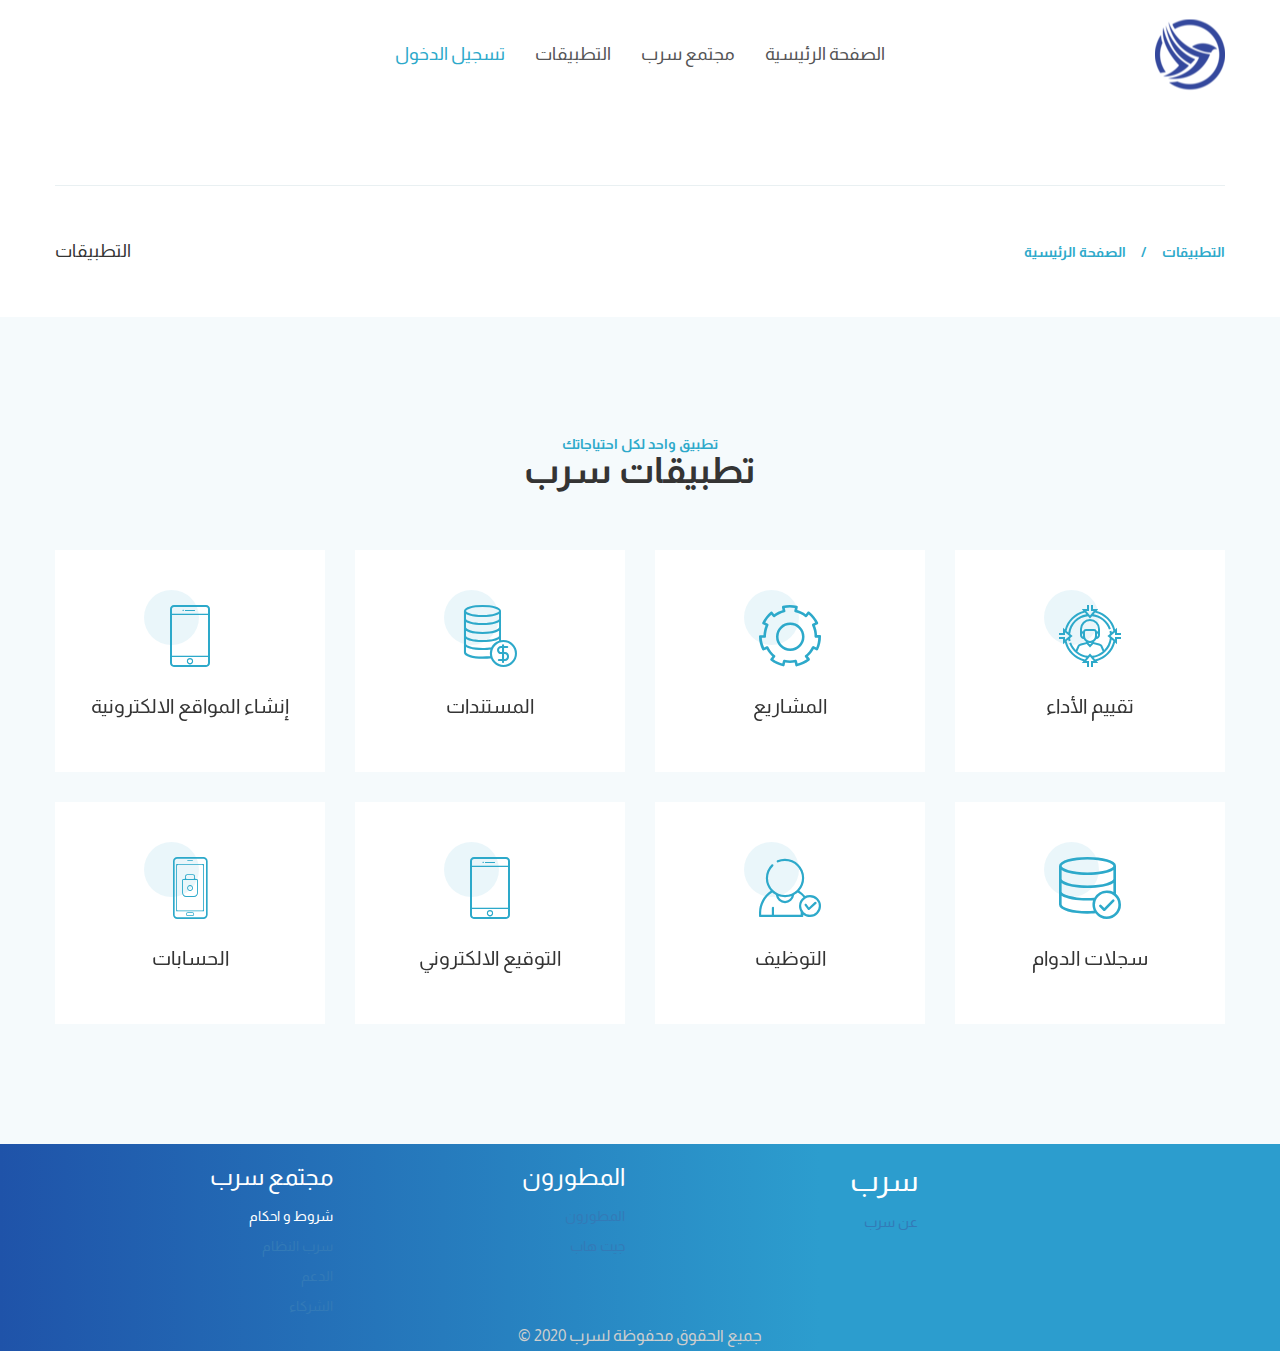
==== serp/apps.html @ 8ef53e1c "add new feature to serperp website" ====
<!DOCTYPE html>
<html lang="en">
<head>
    <meta charset="UTF-8" />
    <title>SERP</title>


    <meta name="msapplication-TileColor" content="#ffffff">
    <meta name="msapplication-TileImage" content="/ms-icon-144x144.png">
    <meta name="theme-color" content="#ffffff">
    <link rel="stylesheet" href="css/style.css">
    <link rel="stylesheet" href="css/responsive.css">
</head>
<body class="active-preloader-ovh">

<div class="preloader"><div class="spinner"></div></div> <!-- /.preloader -->



<header class="header header-home-inner">
    <nav class="navbar navbar-default header-navigation stricky">
        <div class="thm-container clearfix">
            <!-- Brand and toggle get grouped for better mobile display -->
            <div class="navbar-header">
                <button type="button" class="navbar-toggle collapsed mixup-icon-menu" data-toggle="collapse" data-target=".main-navigation" aria-expanded="false"> </button>
                <a class="navbar-brand" href="index.html">

                </a>
            </div>

            <!-- Collect the nav links, forms, and other content for toggling -->
            <div class="collapse navbar-collapse main-navigation mainmenu " id="main-nav-bar">

                <ul class="nav navbar-nav navigation-box">
                    <li class="current">
                        <a href="">تسجيل الدخول</a>

                    </li>
                    <li> <a href="apps.html">التطبيقات</a> </li>

                    <li>
                        <a href="community.html">مجتمع سرب</a>

                    </li>
                    <li> <a href="index.html">الصفحة الرئيسية</a> </li>
                </ul>
            </div><!-- /.navbar-collapse -->
            <div class="right-side-box">
                <div class="social">
                    <button type="button" class="navbar-toggle collapsed mixup-icon-menu" data-toggle="collapse" data-target=".main-navigation" aria-expanded="false"> </button>
                    <a class="navbar-brand" href="index.html">
                        <img src="img1/sl3.2.png" alt="Awesome Image"/>
                    </a>
                </div><!-- /.social serp logo-->
        </div><!-- /.container -->
        </div>
    </nav>

</header><!-- /.header -->


<div class="inner-banner">
    <div class="thm-container clearfix">
        <div class="title pull-left">
            <h3>التطبيقات</h3>
        </div><!-- /.title pull-left -->
        <div class="bradcumb pull-right">
            <a href="index.html">الصفحة الرئيسية</a><!--
            --><span class="sep">/</span><!--
            --><span class="page-name">التطبيقات</span>
        </div><!-- /.bradcumb -->
    </div><!-- /.thm-container clearfix -->
</div><!-- /.inner-banner -->


<section class="features-style-one gray-bg sec-pad">
    <div class="thm-container">
        <div class="sec-title text-center">
            <span>تطبيق واحد لكل احتياجاتك</span>
            <h3>تطبيقات سرب</h3>
        </div><!-- /.sec-title text-center -->
        <div class="row">
            <div class="col-md-3 col-sm-6 col-xs-12">
                <div class="single-features-style-one hvr-bounce-to-bottom text-center">
                    <div class="icon-box">
                        <i class="mixup-icon-smartphone"></i>
                    </div><!-- /.icon-box -->
                    <h3>إنشاء المواقع الالكترونية</h3>
                </div><!-- /.single-features-style-one hvr-bounce-to-bottom -->
            </div><!-- /.col-md-3 -->
            <div class="col-md-3 col-sm-6 col-xs-12">
                <div class="single-features-style-one hvr-bounce-to-bottom text-center">
                    <div class="icon-box">
                        <i class="mixup-icon-data"></i>
                    </div><!-- /.icon-box -->
                    <h3>المستندات</h3>
                </div><!-- /.single-features-style-one hvr-bounce-to-bottom -->
            </div><!-- /.col-md-3 -->
            <div class="col-md-3 col-sm-6 col-xs-12">
                <div class="single-features-style-one hvr-bounce-to-bottom text-center">
                    <div class="icon-box">
                        <i class="mixup-icon-wheel-outline"></i>
                    </div><!-- /.icon-box -->
                    <h3>المشاريع</h3>
                </div><!-- /.single-features-style-one hvr-bounce-to-bottom -->
            </div><!-- /.col-md-3 -->
            <div class="col-md-3 col-sm-6 col-xs-12">
                <div class="single-features-style-one hvr-bounce-to-bottom text-center">
                    <div class="icon-box">
                        <i class="mixup-icon-business"></i>
                    </div><!-- /.icon-box -->
                    <h3>تقييم الأداء</h3>
                </div><!-- /.single-features-style-one hvr-bounce-to-bottom -->
            </div><!-- /.col-md-3 -->
            <div class="col-md-3 col-sm-6 col-xs-12">
                <div class="single-features-style-one hvr-bounce-to-bottom text-center">
                    <div class="icon-box">
                        <i class="mixup-icon-locked-mobile-phone"></i>
                    </div><!-- /.icon-box -->
                    <h3>الحسابات</h3>
                </div><!-- /.single-features-style-one hvr-bounce-to-bottom -->
            </div><!-- /.col-md-3 -->
            <div class="col-md-3 col-sm-6 col-xs-12">
                <div class="single-features-style-one hvr-bounce-to-bottom text-center">
                    <div class="icon-box">
                        <i class="mixup-icon-smartphone"></i>
                    </div><!-- /.icon-box -->
                    <h3>التوقيع الالكتروني</h3>
                </div><!-- /.single-features-style-one hvr-bounce-to-bottom -->
            </div><!-- /.col-md-3 -->
            <div class="col-md-3 col-sm-6 col-xs-12">
                <div class="single-features-style-one hvr-bounce-to-bottom text-center">
                    <div class="icon-box">
                        <i class="mixup-icon-user-checked"></i>
                    </div><!-- /.icon-box -->
                    <h3>التوظيف</h3>
                </div><!-- /.single-features-style-one hvr-bounce-to-bottom -->
            </div><!-- /.col-md-3 -->
            <div class="col-md-3 col-sm-6 col-xs-12">
                <div class="single-features-style-one hvr-bounce-to-bottom text-center">
                    <div class="icon-box">
                        <i class="mixup-icon-check"></i>
                    </div><!-- /.icon-box -->
                    <h3>سجلات الدوام</h3>
                </div><!-- /.single-features-style-one -->
            </div><!-- /.col-md-3 -->
        </div><!-- /.row -->
    </div><!-- /.thm-container -->
</section><!-- /.features-style-one -->



<footer class="footer-top">
    <div class="container">
        <div class="row">
          <div class="col-md-3 col-sm-6 col-xs-12 segment-one">
             <h3>مجتمع سرب</h3>
             <ul>
               <li><a herf="#"></a>
شروط و احكام
			   
			   </li>
			   <li><a herf="#">سرب النظام</a></li>
             <li><a href="support.html">
			 الدعم
			 </a></li>
             <!-- <li><a herf="#">كن شريك </a></li>1 -->
			<li> <a href="community.html">
			 الشركاء 
			 </a> </li>
			   <!--<li><a herf="#"></a>توثيق المستخدم</li>-->
               <!--<li><a herf="#"></a>منصة تعليم إلكتروني</li>-->
            <!--   <li><a herf="#"></a>المنتدى</li> -->
             </ul>
          </div>
<!--
        <div class="col-md-3 col-sm-6 col-xs-12 segment-tow">
           <h3>خدماتنا</h3>
           <ul>
             <li><a herf="#">سرب النظام</a></li>
             <li><a href="support.html">
			 الدعم
			 </a></li>
             <!-- <li><a herf="#">كن شريك </a></li>1 -->
<!--			<li> <a href="community.html">
			 الشركاء 
			 </a> </li>
			

           </ul>
        </div>
		-->

        <div class="col-md-3 col-sm-6 col-xs-12 segment-three">
           <h3>المطورون</h3>
           <ul>
             <li><a href="developer.html">المطورون
			 </a>
			 </li>
             <li><a href="https://github.com/SerpERP/">جيت هاب </a> </li>
           <!--  <li><a href="https://github.com/SerpERP/SERP-Public">
			 تحميل النظام الخاص بالقطاع العام
			 </a>  </li> -->
			<!-- <li><a href="https://github.com/SerpERP/SERP-Private">
			 تحميل النظام الخاص بالقطاع الخاص
			 </a></li>-->
           </ul>
        </div>

        <div class="col-md-3 col-sm-6 col-xs-12 segment-four">
         <h2>سرب</h2>
          <p>
		  <a href="#">عن سرب
		  </a>
		  </p>
  
		    
        </div>


        </div><!-- /.thm-container -->
    </div><!-- /.footer-top -->
	
	
    <div class="footer-bottom text-center">
        <div class="thm-container">
          <div class="copy">
            <p>&copy; 2020 جميع الحقوق محفوظة لسرب <a href="#"></a></p>
          </div>
        </div><!-- /.thm-container -->
    </div><!-- /.footer-bottom text-center -->
</footer><!-- /.footer-style-one -->


<div class="scroll-to-top scroll-to-target" data-target="html"><i class="fa fa-angle-up"></i></div>

<script src="js/jquery.js"></script>

<script src="js/bootstrap.min.js"></script>
<script src="js/bootstrap-select.min.js"></script>
<script src="js/jquery.validate.min.js"></script>
<script src="js/owl.carousel.min.js"></script>
<script src="js/isotope.js"></script>
<script src="js/jquery.magnific-popup.min.js"></script>
<script src="js/waypoints.min.js"></script>
<script src="js/jquery.counterup.min.js"></script>
<script src="js/wow.min.js"></script>
<script src="js/jquery.easing.min.js"></script>
<script src="js/custom.js"></script>

</body>
</html>
---- serp/css/style.css ----
/***************************************************************************************************************
|||||||||||||||||||||||||||||||       MASTER STYLESHEET FOR mixup             ||||||||||||||||||||||||||||||||||
****************************************************************************************************************
||||||||||||||||||||||||||||              TABLE OF CONTENT                  ||||||||||||||||||||||||||||||||||||
****************************************************************************************************************
****************************************************************************************************************
* 1. imported styles
* 2. miscelnious styles
* 3. header styles
* 4. banner styles
* 5. features styles
* 6. video box styles
* 7. grow styles
* 8. app screenshots styles
* 9. brand styles
* 10. testimonials styles
* 11. subscribe styles
* 12. cta styles
* 13. faq styles
* 14. footer styles
* 15. inner banner styles
* 16. blog styles
* 17. sidebar styles
* 18. contact styles
* 19. error 404 styles
* 20. pricing style
* 21. team style
* 22. home page five customize
* 23. home page six customize
* 24. home page three customize
* 25. home page four customize
****************************************************************************************************************
||||||||||||||||||||||||||||            End TABLE OF CONTENT                ||||||||||||||||||||||||||||||||||||
****************************************************************************************************************/
/**************************
* 1. imported styles

***************************/

@import url(https://fonts.googleapis.com/css?family=Almarai&display:200,300,400,500,600,700,800);
@import url(bootstrap.min.css);
@import url(bootstrap-select.min.css);
@import url(owl.carousel.css);
@import url(owl.theme.default.min.css);
@import url(nouislider.css);
@import url(nouislider.pips.css);
@import url(jquery.bootstrap-touchspin.css);
@import url(magnific-popup.css);
@import url(animate.min.css);
@import url(hover-min.css);
@import url(font-awesome.min.css);
@import url(jquery.bxslider.min.css);
@import url(../plugins/icofont/css/icofont.css);
@import url(../plugins/bands-icon/style.css);
@import url(../plugins/mixup-icon/style.css);
/**************************
* 2. miscelnious styles
***************************/
body {
  font-family:'Almarai';
  color: #717171;
  font-size: 16px;
  line-height: 30px;
}

a:hover,
a:visited,
a:focus,
a:active {
  text-decoration: none !important;
  outline: none !important;
}

.thm-container {
  width: 100%;
  max-width: 1200px;
  padding-left: 15px;
  padding-right: 15px;
  margin-left: auto;
  margin-right: auto;
  display: block;
}

.sec-pad {
  padding: 120px 0;
}

.p0 {
  padding: 0 !important;
}

.pt0 {
  padding-top: 0;
}

.pb0 {
  padding-bottom: 0 !important;
}

.mb0 {
  margin-bottom: 0 !important;
}

.gray-bg {
  background: #F5FAFC;
}

.dark-gray-bg {
  background: #E9F0F2;
}

.gray-bg-2 {
  background: #F8F5FA;
}

.dark-gray-bg-2 {
  background: #F2EEF5;
}

.gray-bg-3 {
  background: #FAF8F5;
}

.dark-gray-bg-3 {
  background: #F5F2EE;
}

.gray-bg-4 {
  background: #F9F7F5;
}

.dark-gray-bg-4 {
  background: #F1EEEA;
}

.dark-bg {
  background: #171717;
}

.light-dark-bg {
  background: #212121;
}

.blue-bg {
  background: #201940;
}

.dark-blue-bg {
  background: #1B1537;
}

.thm-btn {
  border: none;
  outline: none;
  display: inline-block;
  vertical-align: middle;
  text-align: center;
  -webkit-transition: all .4s ease;
  transition: all .4s ease;
}

.sec-title {
  margin-bottom: 60px;
}
.sec-title h3 {
  margin: 0;
}
.sec-title span {
  text-transform: uppercase;
  color: #2DA9CA;
  font-size: 14px;
  letter-spacing: .1em;
  font-weight: bold;
  display: block;
  line-height: 1em;
}
.sec-title h3 {
  font-size: 36px;
  color: #343434;
  font-weight: 600;
}

.scroll-to-top {
  position: fixed;
  bottom: 20px;
  right: 20px;
  z-index: 9999;
  width: 50px;
  height: 50px;
  text-align: center;
  color: #fff;
  font-size: 17px;
  line-height: 50px;
  border-radius: 50%;
  cursor: pointer;
  display: none;
  background: #1f53a9;
  background: -webkit-gradient(left top, right top, color-stop(0%, #1f53a9), color-stop(64%, #2c9dce), color-stop(100%, #2c9dce));
  background: -webkit-gradient(linear, left top, right top, from(#1f53a9), color-stop(64%, #2c9dce), to(#2c9dce));
  background: linear-gradient(to right, #1f53a9 0%, #2c9dce 64%, #2c9dce 100%);
  filter: progid:DXImageTransform.Microsoft.gradient( startColorstr='#1f53a9', endColorstr='#2c9dce', GradientType=1);
  -webkit-box-shadow: 0px 23px 42px rgba(0, 0, 0, 0.2);
  box-shadow: 0px 23px 42px rgba(0, 0, 0, 0.2);
  -webkit-transition: all .4s ease;
  transition: all .4s ease;
}
.scroll-to-top:hover {
  color: #343434;
}

/*
****
only add this classto body
if preloader is on
other wise REMOVE IT.
****
*/
body.active-preloader-ovh {
  overflow: hidden;
}

.preloader {
  background: #1f53a9;
  background: -webkit-gradient(left top, right top, color-stop(0%, #1f53a9), color-stop(64%, #2c9dce), color-stop(100%, #2c9dce));
  background: -webkit-gradient(linear, left top, right top, from(#1f53a9), color-stop(64%, #2c9dce), to(#2c9dce));
  background: linear-gradient(to right, #1f53a9 0%, #2c9dce 64%, #2c9dce 100%);
  filter: progid:DXImageTransform.Microsoft.gradient( startColorstr='#1f53a9', endColorstr='#2c9dce', GradientType=1);
  height: 100%;
  left: 0;
  position: fixed;
  top: 0;
  width: 100%;
  z-index: 9999999;
}


.preloader .spinner {
  width: 60px;
  height: 60px;
  position: absolute;
  top: 50%;
  left: 50%;
  margin-top: -30px;
  margin-left: -30px;
  background-color: #fff;
  border-radius: 100%;
  -webkit-animation: sk-scaleout 1.0s infinite ease-in-out;
  animation: sk-scaleout 1.0s infinite ease-in-out;
}
@-webkit-keyframes sk-scaleout {
  0% {
    -webkit-transform: scale(0);
  }
  100% {
    -webkit-transform: scale(1);
    opacity: 0;
  }
}
@keyframes sk-scaleout {
  0% {
    -webkit-transform: scale(0);
    transform: scale(0);
  }
  100% {
    -webkit-transform: scale(1);
    transform: scale(1);
    opacity: 0;
  }
}
/**************************
* 3. header styles
***************************/
.header-navigation {
  background-color: transparent;
  margin-bottom: 0;
  border: none;
  border-radius: 0;
  position: absolute;
  top: 20px;
  left: 0;
  width: 100%;
  z-index: 999;
}
.header-navigation .thm-container {
  position: relative;
}
.header-navigation .thm-container .navbar-header {
  position: absolute;
  top: 50%;
  left: 15px;
  -webkit-transform: translateY(-50%);
  transform: translateY(-50%);
}
.header-navigation .thm-container .navbar-brand {
  height: auto;
  padding: 0px 0;
}
.header-navigation .thm-container .navbar-brand .default-logo {
  display: inline-block;
}
.header-navigation .thm-container .navbar-brand .sticky-logo {
  display: none;
}
.header-navigation .thm-container .main-navigation {
  text-align: center;
  padding: 0;
}
.header-navigation .thm-container .right-side-box {
  position: absolute;
  top: 50%;
  right: 15px;
  -webkit-transform: translateY(-50%);
  transform: translateY(-50%);
}
.header-navigation .thm-container .right-side-box a {
  font-size: 16px;
  color: #FFFFFF;
  -webkit-transition: all .4s ease;
  transition: all .4s ease;
}
.header-navigation .thm-container .right-side-box a:hover {
  color: #343434;
}
.header-navigation .thm-container .right-side-box a + a {
  margin-left: 15px;
}
.header-navigation ul.navigation-box {
  float: none;
  display: inline-block;
  vertical-align: middle;
}
.header-navigation ul.navigation-box li a .sub-nav-toggler {
  display: none;
}
.header-navigation ul.navigation-box > li {
  position: relative;
  padding: 20px 0;
  display: inline-block;
}
.header-navigation ul.navigation-box > li:first-child:before {
  display: none;
}
.header-navigation ul.navigation-box > li + li {
  margin-left: 30px;
}
.header-navigation ul.navigation-box > li.active > a,
.header-navigation ul.navigation-box > li.current > a,
.header-navigation ul.navigation-box > li > a:active,
.header-navigation ul.navigation-box > li > a:focus,
.header-navigation ul.navigation-box > li:hover > a {
  color: #343434;
}
.header-navigation ul.navigation-box > li > a {
  padding: 0;
  color: #fff;
  font-size: 18px;
  -webkit-transition: all .4s ease;
  transition: all .4s ease;
  font-weight: 500;
  display: inline-block;
}
.header-navigation ul.navigation-box > li > ul.sub-menu {
  position: absolute;
  top: 100%;
  left: 0;
  z-index: 100000;
  float: left;
  min-width: 270px;
  padding: 0px 0px;
  text-align: left;
  list-style: none;
  background-color: #fff;
  background-clip: padding-box;
  opacity: 0;
  visibility: hidden;
  -webkit-transition: opacity .4s ease, visibility .4s ease;
  transition: opacity .4s ease, visibility .4s ease;
  -webkit-box-shadow: 0px 5px 10px rgba(0, 0, 0, 0.2);
  box-shadow: 0px 5px 10px rgba(0, 0, 0, 0.2);
}
.header-navigation ul.navigation-box > li > ul.sub-menu.right-align {
  left: auto;
  right: 0;
}
.header-navigation ul.navigation-box > li:hover > ul.sub-menu {
  opacity: 1;
  visibility: visible;
}
.header-navigation ul.navigation-box > li > ul.sub-menu > li {
  display: block;
  position: relative;
}
.header-navigation ul.navigation-box > li > ul.sub-menu > li > a {
  font-size: 16px;
  color: #717171;
  font-weight: 500;
  padding: 11.5px 0;
  display: block;
  line-height: 26px;
  padding-left: 40px;
  white-space: nowrap;
  -webkit-transition: all .4s ease;
  transition: all .4s ease;
}
.header-navigation ul.navigation-box > li > .sub-menu li:hover > a {
  color: #2DA9CA;
  position: relative;
}
.header-navigation ul.navigation-box > li > .sub-menu > li > ul.sub-menu {
  position: absolute;
  top: 0%;
  left: 100%;
  z-index: 100000;
  float: left;
  min-width: 270px;
  padding: 0px 0px;
  text-align: left;
  list-style: none;
  background-color: #fff;
  background-clip: padding-box;
  opacity: 0;
  visibility: hidden;
  -webkit-transition: opacity .4s ease, visibility .4s ease;
  transition: opacity .4s ease, visibility .4s ease;
  -webkit-box-shadow: 0px 5px 10px rgba(0, 0, 0, 0.2);
  box-shadow: 0px 5px 10px rgba(0, 0, 0, 0.2);
}
.header-navigation ul.navigation-box > li > .sub-menu > li:hover > ul.sub-menu {
  opacity: 1;
  visibility: visible;
}
.header-navigation ul.navigation-box > li > .sub-menu > li > ul.sub-menu > li {
  display: block;
  position: relative;
}
.header-navigation ul.navigation-box > li > .sub-menu > li > ul.sub-menu > li > a {
  font-size: 16px;
  color: #717171;
  font-weight: 500;
  padding: 11.5px 0;
  display: block;
  line-height: 26px;
  padding-left: 40px;
  white-space: nowrap;
  -webkit-transition: all .4s ease;
  transition: all .4s ease;
}
.header-navigation ul.navigation-box > li > .sub-menu > li > .sub-menu li:hover > a {
  background: #F1F1F1;
  color: #181818;
  position: relative;
}
.header-navigation.stricky-fixed {
  position: fixed;
  top: 0;
  left: 0;
  width: 100%;
  z-index: 999;
  background: #1f53a9;
  background: -webkit-gradient(left top, right top, color-stop(0%, #1f53a9), color-stop(64%, #2c9dce), color-stop(100%, #2c9dce));
  background: -webkit-gradient(linear, left top, right top, from(#1f53a9), color-stop(64%, #2c9dce), to(#2c9dce));
  background: linear-gradient(to right, #1f53a9 0%, #2c9dce 64%, #2c9dce 100%);
  filter: progid:DXImageTransform.Microsoft.gradient( startColorstr='#1f53a9', endColorstr='#2c9dce', GradientType=1);
  -webkit-box-shadow: 0px 0px 16px rgba(0, 0, 0, 0.32);
  box-shadow: 0px 0px 16px rgba(0, 0, 0, 0.32);
}
.header-navigation.stricky-fixed .thm-container {
  -webkit-box-shadow: none;
  box-shadow: none;
}
.header-navigation.stricky-fixed .navbar-brand .default-logo {
  display: none;
}
.header-navigation.stricky-fixed .navbar-brand .sticky-logo {
  display: inline-block;
}
.header-navigation.stricky-fixed ul.navigation-box > li {
  padding-top: 30px;
  padding-bottom: 30px;
}

.header-home-inner .header-navigation {
  background: #fff;
  position: relative;
  top: 0;
  padding-top: 20px;
}
.header-home-inner .header-navigation ul.navigation-box > li > a {
  color: #555556;
}
.header-home-inner .header-navigation ul.navigation-box > li > a:hover {
  color: #2DA9CA;
}
.header-home-inner .header-navigation ul.navigation-box > li.active > a,
.header-home-inner .header-navigation ul.navigation-box > li.current > a,
.header-home-inner .header-navigation ul.navigation-box > li > a:active,
.header-home-inner .header-navigation ul.navigation-box > li > a:focus,
.header-home-inner .header-navigation ul.navigation-box > li:hover > a {
  color: #2DA9CA;
}
.header-home-inner .header-navigation .thm-container .right-side-box a {
  color: #2DA9CA;
}
.header-home-inner .header-navigation .thm-container .right-side-box a:hover {
  color: #343434;
}
.header-home-inner .header-navigation.stricky-fixed {
  position: fixed;
  top: 0;
  left: 0;
  width: 100%;
  z-index: 999;
  padding-top: 0;
  background: #1f53a9;
  background: -webkit-gradient(left top, right top, color-stop(0%, #1f53a9), color-stop(64%, #2c9dce), color-stop(100%, #2c9dce));
  background: -webkit-gradient(linear, left top, right top, from(#1f53a9), color-stop(64%, #2c9dce), to(#2c9dce));
  background: linear-gradient(to right, #1f53a9 0%, #2c9dce 64%, #2c9dce 100%);
  filter: progid:DXImageTransform.Microsoft.gradient( startColorstr='#1f53a9', endColorstr='#2c9dce', GradientType=1);
  -webkit-box-shadow: 0px 0px 16px rgba(0, 0, 0, 0.32);
  box-shadow: 0px 0px 16px rgba(0, 0, 0, 0.32);
}
.header-home-inner .header-navigation.stricky-fixed .thm-container {
  -webkit-box-shadow: none;
  box-shadow: none;
}
.header-home-inner .header-navigation.stricky-fixed .navbar-brand .default-logo {
  display: none;
}
.header-home-inner .header-navigation.stricky-fixed .navbar-brand .sticky-logo {
  display: inline-block;
}
.header-home-inner .header-navigation.stricky-fixed ul.navigation-box > li {
  padding-top: 30px;
  padding-bottom: 30px;
}
.header-home-inner .header-navigation.stricky-fixed ul.navigation-box > li > a {
  color: #fff;
}
.header-home-inner .header-navigation.stricky-fixed ul.navigation-box > li.active > a,
.header-home-inner .header-navigation.stricky-fixed ul.navigation-box > li.current > a,
.header-home-inner .header-navigation.stricky-fixed ul.navigation-box > li > a:active,
.header-home-inner .header-navigation.stricky-fixed ul.navigation-box > li > a:focus,
.header-home-inner .header-navigation.stricky-fixed ul.navigation-box > li:hover > a {
  color: #343434;
}
.header-home-inner .header-navigation.stricky-fixed .thm-container .right-side-box a {
  color: #fff;
}


/**************************
* 4. banner styles
***************************/
.banner-style-one {
  background: #F2F7F9;
  overflow: hidden;
}
.banner-style-one .thm-container {
  position: relative;
  padding-top: 130px;
  padding-bottom: 63px;
}
.banner-style-one .thm-container:before {
  position: absolute;
  top: 0;
  right: -60px;
  content: '';
  width: 1920px;
  height: 1039px;
  background: transparent url(../img/banner-bg-1-1.png) right bottom no-repeat;
  background-size: 100% 100%;
}
.banner-style-one .banner-content {
  padding-top: 110px;
}
.banner-style-one .banner-content h3, .banner-style-one .banner-content p {
  margin: 0;
}
.banner-style-one .banner-content h3 {
  font-size: 60px;
  line-height: 70px;
  color: #FFFFFF;
  font-weight: 500;
  margin-bottom: 25px;
}
.banner-style-one .banner-content p {
  font-size: 30px;
  line-height: 36px;
  color: rgba(255, 255, 255, 0.6);
}
.banner-style-one .banner-content a.banner-btn {
  width: 190px;
  height: 55px;
  border: 2px solid #FFFFFF;
  text-align: center;
  font-size: 12px;
  text-transform: uppercase;
  font-weight: bold;
  line-height: 51px;
  font-weight: bold;
  letter-spacing: .1em;
  display: inline-block;
  vertical-align: middle;
  color: #fff;
  margin-top: 40px;
  -webkit-transition: all .4s ease;
  transition: all .4s ease;
}
.banner-style-one .banner-content a.banner-btn:hover {
  background: #343434;
  border-color: #343434;
  color: #fff;
}



/**************************
* 5. features styles
***************************/
.features-style-one {
  padding-bottom: 90px;
}
.features-style-one .single-features-style-one {
  background: #FFFFFF;
  display: block;
  padding: 55px 0;
  margin-bottom: 30px;
  -webkit-box-shadow: none;
  box-shadow: none;
  -webkit-transition: all .4s ease;
  transition: all .4s ease;
}
.features-style-one .single-features-style-one:before {
  background: #2DA9CA;
}
.features-style-one .single-features-style-one .icon-box {
  display: inline-block;
  vertical-align: middle;
  position: relative;
}
.features-style-one .single-features-style-one .icon-box:before {
  content: '';
  width: 55px;
  height: 55px;
  background: rgba(45, 169, 202, 0.1);
  position: absolute;
  top: -15px;
  left: -15px;
  border-radius: 50%;
  opacity: 1;
  -webkit-transition: all .4s ease;
  transition: all .4s ease;
}
.features-style-one .single-features-style-one i {
  color: #2DA9CA;
  -webkit-transition: all .4s ease;
  transition: all .4s ease;
  font-size: 62px;
  position: relative;
}
.features-style-one .single-features-style-one h3 {
  margin: 0;
  -webkit-transition: all .4s ease;
  transition: all .4s ease;
  color: #343434;
  font-size: 20px;
  font-weight: 500;
  margin-top: 22px;
}
.features-style-one .single-features-style-one:hover {
  -webkit-box-shadow: 0px 10px 25px rgba(45, 169, 202, 0.25);
  box-shadow: 0px 10px 25px rgba(45, 169, 202, 0.25);
}
.features-style-one .single-features-style-one:hover .icon-box:before {
  background: rgba(255, 255, 255, 0.1);
}
.features-style-one .single-features-style-one:hover i,
.features-style-one .single-features-style-one:hover h3 {
  color: #fff;
}

.feature-style-two .single-feature-style-two {
  -webkit-box-shadow: 0px 10px 25px rgba(0, 0, 0, 0.05);
  box-shadow: 0px 10px 25px rgba(0, 0, 0, 0.05);
  background: #FFFFFF;
  display: block;
  text-align: center;
  padding: 70.5px 98px;



}
.feature-style-two .single-feature-style-two:before {
  background: #2DA9CA;
}
.feature-style-two .single-feature-style-two .icon-box {
  display: inline-block;
  vertical-align: middle;
  position: relative;
}
.feature-style-two .single-feature-style-two .icon-box:before {
  content: '';
  width: 55px;
  height: 55px;
  background: #2DA9CA;
  position: absolute;
  top: -15px;
  left: -15px;
  border-radius: 50%;
  opacity: .1;
  -webkit-transition: all .4s ease;
  transition: all .4s ease;

}
.feature-style-two .single-feature-style-two i {
  color: #2DA9CA;
  -webkit-transition: all .4s ease;
  transition: all .4s ease;
  font-size: 62px;
  position: relative;
}

.feature-style-two .feature-style-two-content a.feature-btn:hover {
  background: #343434;
  border-color: #343434;
}

.featured-tab-box {
  padding-top: 120px;
}
.featured-tab-box ul {
  margin: 0;
  padding: 0;
  list-style: none;
  margin-left: -30px;
  margin-right: -30px;
}
.featured-tab-box .single-tab-title {
  float: left;
  width: 20%;
  text-align: center;
  padding-left: 30px;
  padding-right: 30px;
}
.featured-tab-box .single-tab-title a {
  display: block;
  border-bottom: 4px solid transparent;
  padding-bottom: 30px;
  margin-bottom: 40px;
}
.featured-tab-box .single-tab-title.active a {
  border-bottom-color: #2DA9CA;
}
.featured-tab-box .single-tab-title .icon-box {
  display: inline-block;
  vertical-align: middle;
  position: relative;
}
.featured-tab-box .single-tab-title .icon-box:before {
  content: '';
  width: 55px;
  height: 55px;
  background: #EAF6FA;
  position: absolute;
  top: -15px;
  left: -15px;
  border-radius: 50%;
  opacity: 1;
  -webkit-transition: all .4s ease;
  transition: all .4s ease;
}
.featured-tab-box .single-tab-title i {
  color: #2DA9CA;
  -webkit-transition: all .4s ease;
  transition: all .4s ease;
  font-size: 62px;
  position: relative;
}
.featured-tab-box .single-tab-title h3 {
  margin: 0;
  -webkit-transition: all .4s ease;
  transition: all .4s ease;
  color: #343434;
  font-size: 20px;
  font-weight: 500;
  margin-top: 12px;
}
.featured-tab-box .features-tab-content {
  background: #F5FAFC url(../img/pattern-1-1.png) left top repeat;
}
.featured-tab-box .features-tab-content .single-tab-content {
  padding: 60px;
  padding-bottom: 50px;
}
.featured-tab-box .features-tab-content .single-tab-content .icon-box,
.featured-tab-box .features-tab-content .single-tab-content .text-box {
  display: table-cell;
  vertical-align: top;
}
.featured-tab-box .features-tab-content .single-tab-content .icon-box i {
  font-size: 86px;
  color: #2DA9CA;
}
.featured-tab-box .features-tab-content .single-tab-content .text-box {
  padding-left: 40px;
}
.featured-tab-box .features-tab-content .single-tab-content .text-box h3,
.featured-tab-box .features-tab-content .single-tab-content .text-box p {
  margin: 0;
}
.featured-tab-box .features-tab-content .single-tab-content .text-box h3 {
  font-size: 26px;
  color: #343434;
  font-weight: 600;
}
.featured-tab-box .features-tab-content .single-tab-content .text-box p {
  font-size: 18px;
  line-height: 36px;
  color: #555556;
  margin-top: 40px;
  margin-bottom: 40px;
}
.featured-tab-box .features-tab-content .single-tab-content .text-box a.read-more {
  color: #2DA9CA;
  font-size: 14px;
  text-transform: uppercase;
  font-weight: bold;
  letter-spacing: .1em;
}

/**************************
* 6. video box styles
***************************/
.video-box-style-one .video-box-content .img-box {
  position: relative;
  display: inline-block;
  background: #2DA9CA;
  -webkit-box-shadow: 0px 10px 25px rgba(0, 0, 0, 0.1);
  box-shadow: 0px 10px 25px rgba(0, 0, 0, 0.1);
}
.video-box-style-one .video-box-content .img-box > img {
  width: 100%;
  opacity: .5;
}
.video-box-style-one .video-box-content .img-box a.video-popup {
  width: 145px;
  height: 145px;
  border-radius: 50%;
  position: absolute;
  top: 50%;
  left: 50%;
  -webkit-transform: translate(-50%, -50%);
  transform: translate(-50%, -50%);
}
.video-box-style-one .video-box-content .img-box a.video-popup .inner {
  display: inline-block;
  background: #FFFFFF;
  border-radius: 50%;
  font-size: 38px;
  line-height: 145px;
  color: #2DA9CA;
  text-align: center;
  width: 100%;
  height: 100%;
}


/**************************
* 7. grow styles
***************************/
.grow-style-one {
  padding-top: 170px;
}
.grow-style-one .row + .row {
  margin-top: 170px;
}
.grow-style-one .img-box {
  position: relative;
  display: inline-block;
  vertical-align: middle;
}
.grow-style-one .img-box .icon-box {
  position: absolute;
  top: -52.5px;
  right: -52.5px;
  width: 105px;
  height: 105px;
  border-radius: 50%;
  text-align: center;
  background: #2DA9CA;
  -webkit-box-shadow: 0px 10px 25px rgba(0, 0, 0, 0.1);
  box-shadow: 0px 10px 25px rgba(0, 0, 0, 0.1);
}
.grow-style-one .img-box .icon-box i {
  color: #fff;
  font-size: 38px;
  line-height: 105px;
}
.grow-style-one .grow-content span {
  display: block;
  color: #2DA9CA;
  font-size: 14px;
  font-weight: bold;
  letter-spacing: .1em;
  text-transform: uppercase;
}
.grow-style-one .grow-content h3 {
  font-size: 36px;
  font-weight: 600;
  color: #343434;
  margin: 0;
  text-align: right;
}
.grow-style-one .grow-content p {
  font-size: 18px;
  line-height: 36px;
  color: #555556;
  font-weight: 500;
  margin: 0;
  margin-top: 40px;
  margin-bottom: 50px;
  text-align: right;
}
.grow-style-one .grow-content a.grow-btn {
  background: #2DA9CA;
  display: inline-block;
  vertical-align: middle;
  width: 190px;
  height: 65px;
  text-align: center;
  font-size: 12px;
  font-weight: bold;
  letter-spacing: 0.1em;
  line-height: 65px;
  text-transform: uppercase;
  color: #fff;
  -webkit-transition: all .4s ease;
  transition: all .4s ease;
}
.grow-style-one .grow-content a.grow-btn:hover {
  background: #343434;
  color: #fff;
}

.grow-style-two .row + .row {
  margin-top: 120px;
}
.grow-style-two .grow-content-two {
  padding-top: 70px;
}
.grow-style-two .grow-content-two span {
  display: block;
}
.grow-style-two .grow-content-two h3, .grow-style-two .grow-content-two p {
  margin: 0;
}
.grow-style-two .grow-content-two span {
  color: #2DA9CA;
  font-size: 14px;
  text-transform: uppercase;
  font-weight: bold;
}
.grow-style-two .grow-content-two h3 {
  font-size: 36px;
  color: #343434;
  font-weight: 600;
  margin-bottom: 50px;
}
.grow-style-two .grow-content-two p {
  color: #555556;
  font-weight: 500;
  font-size: 18px;
  line-height: 36px;
}

/**************************
* 8. app screenshots styles
***************************/
.app-screenshot-style-one .owl-theme .owl-dots {
  margin-top: 25px;
}
.app-screenshot-style-one .owl-theme .owl-dots .owl-dot span {
  width: 7px;
  height: 7px;
  margin: 0px 2.5px;
}
.app-screenshot-style-one .owl-theme .owl-dots .owl-dot:hover span,
.app-screenshot-style-one .owl-theme .owl-dots .owl-dot.active span {
  background: #2DA9CA;
}
.app-screenshot-style-one .app-screenshot-carousel-one .owl-stage .owl-item .item img {
  -webkit-transition: 0.3s;
  transition: 0.3s;
  -webkit-transform: scale(0.93);
  transform: scale(0.93);
}
.app-screenshot-style-one .app-screenshot-carousel-one .owl-stage .owl-item.center .item img {
  -webkit-transform: scale(1);
  transform: scale(1);
  -webkit-box-shadow: 0px 10px 25px rgba(0, 0, 0, 0.1);
  box-shadow: 0px 10px 25px rgba(0, 0, 0, 0.1);
}


/**************************
* 9. brand styles
***************************/
.brand-carousel {
  text-align: center;
  padding: 52px 0;
}
.brand-carousel .owl-nav {
  display: none;
  margin: 0;
}
.brand-carousel i {
  font-size: 160px;
  color: rgba(90, 137, 150, 0.3);
  -webkit-transition: all .4s ease;
  transition: all .4s ease;
}
.brand-carousel i:hover {
  color: #5a8996;
}


/**************************
* 10. testimonials styles
***************************/
.testimonial-style-one .owl-theme .owl-nav {
  margin-top: 50px;
}
.testimonial-style-one .owl-theme .owl-nav [class*=owl-] {
  margin: 10px;
  padding: 0;
  width: 40px;
  height: 40px;
  background: rgba(52, 52, 52, 0.1);
  line-height: 40px;
  color: #343434;
}
.testimonial-style-one .owl-theme .owl-nav [class*=owl-]:hover {
  background: #2da9ca;
}
.testimonial-style-one .owl-theme .owl-dots {
  margin-top: 25px;
}
.testimonial-style-one .owl-theme .owl-dots .owl-dot span {
  width: 7px;
  height: 7px;
  margin: 0px 2.5px;
}
.testimonial-style-one .owl-theme .owl-dots .owl-dot:hover span,
.testimonial-style-one .owl-theme .owl-dots .owl-dot.active span {
  background: #2DA9CA;
}

.testimonial-style-one .single-testimonials-style-one:before {
  content: '';
  width: 45px;
  height: 86px;
  background: transparent url(../img/testi-quote-1.png) left top no-repeat;
  position: absolute;
  left: 20px;
  top: -10px;
}
.testimonial-style-one .single-testimonials-style-one p {
  font-size: 18px;
  color: #555556;
  line-height: 36px;
  font-weight: 500;
  margin: 0;
  position: relative;
}
.testimonial-style-one .single-testimonials-style-one .name-box {
  margin-top: 30px;
  border-top: 1px solid #e9f0f2;
  padding-top: 30px;
  padding-bottom: 60px;
}
.testimonial-style-one .single-testimonials-style-one .name-box .img-box, .testimonial-style-one .single-testimonials-style-one .name-box .text-box {
  display: table-cell;
  vertical-align: middle;
}
.testimonial-style-one .single-testimonials-style-one .name-box .img-box {
  width: 40px;
}
.testimonial-style-one .single-testimonials-style-one .name-box .img-box img {
  width: 100%;
  display: block;
}
.testimonial-style-one .single-testimonials-style-one .name-box .text-box {
  padding-left: 10px;
}
.testimonial-style-one .single-testimonials-style-one .name-box .text-box h4 {
  margin: 0;
  font-size: 18px;
  color: #2DA9CA;
  font-weight: 600;
}
.testimonial-style-one.testimonials-page {
  padding-bottom: 80px;
}
.testimonial-style-one.testimonials-page .single-testimonials-style-one {
  margin-bottom: 40px;
}


/**************************
* 12. cta styles
***************************/
.cta-style-one {
  background: #F5FAFC;
  padding: 120px 0;
}
.cta-style-one h3,
.cta-style-one p {
  margin: 0;
}
.cta-style-one h3 {
  font-size: 56px;
  color: #343434;
  font-weight: 600;
  margin-bottom: 20px;
}
.cta-style-one p {
  font-size: 36px;
  line-height: 1.15em;
  color: #555556;
  margin-bottom: 55px;
}
.cta-style-one a.cta-btn {
  width: 260px;
  background: #2DA9CA;
  display: inline-block;
  vertical-align: middle;
  -webkit-box-shadow: 0px 10px 25px rgba(45, 169, 202, 0.25);
  box-shadow: 0px 10px 25px rgba(45, 169, 202, 0.25);
  text-align: left;
  -webkit-transition: all .4s ease;
  transition: all .4s ease;
}
.cta-style-one a.cta-btn i {
  display: inline-block;
  vertical-align: middle;
  width: 71px;
  background: #35B1D2;
  color: #fff;
  font-size: 22px;
  line-height: 75px;
  text-align: center;
  -webkit-transition: all .4s ease;
  transition: all .4s ease;
}
.cta-style-one a.cta-btn:hover {
  background: #343434;
}
.cta-style-one a.cta-btn:hover i {
  background: rgba(255, 255, 255, 0.2);
}
.cta-style-one a.cta-btn .text {
  display: inline-block;
  vertical-align: middle;
  padding: 17px 0;
  padding-left: 30px;
  text-align: left;
  height: 75px;
}
.cta-style-one a.cta-btn .text .tag-line {
  color: #FFFFFF;
  font-weight: 600;
  font-size: 12px;
  line-height: 1em;
  display: block;
}
.cta-style-one a.cta-btn .text .name {
  color: #FFFFFF;
  font-weight: 500;
  font-size: 26px;
  line-height: 1em;
  display: block;
}
.cta-style-one a.cta-btn.style-two {
  margin-left: 20px;
  background: #2872DD;
}
.cta-style-one a.cta-btn.style-two i {
  background: #357DE5;
}
.cta-style-one a.cta-btn.style-two:hover {
  background: #343434;
}
.cta-style-one a.cta-btn.style-two:hover i {
  background: rgba(255, 255, 255, 0.2);
}

.cta-style-two {
  padding-top: 120px;
  margin-bottom: -15px;
}

/**************************
* 14. footer styles
***************************/
.footer-style-one {
  position: relative;
  background: #F5FAFC;
  padding-top: 135px;
}
.footer-style-one:before {
  content: '';
  width: 100%;
  height: 135px;
  background: transparent url(../img/footer-curve-1-1.png) left bottom no-repeat;
  background-size: cover;
  position: absolute;
  top: 0;
  left: 0;
}
.footer-style-one .thm-container {
  position: relative;
  z-index: 9;
}
.footer-style-one .footer-top {
  background: #E9F0F2;
  padding: 61px 0;
  padding-top: 30px;
}
.footer-style-one .footer-top .social a {
  font-size: 20px;
  color: #555556;
  -webkit-transition: all .4s ease;
  transition: all .4s ease;
}
.footer-style-one .footer-top .social a:hover {
  color: #2DA9CA;
}
.footer-style-one .footer-top .social a + a {
  margin-left: 45px;
}
.footer-style-one .footer-bottom {
  border-top: 1px solid #F5FAFC;
  background: #E9F0F2;
  padding: 53px 0;
}
.footer-style-one .footer-bottom p {
  margin: 0;
  font-size: 18px;
  color: #343434;
  font-weight: 500;
}
.footer-style-one .footer-bottom p a {
  color: #2DA9CA;
}


/**************************
* 15. inner banner styles
***************************/
.inner-banner {
  background: #FFFFFF;
  padding-top: 95px;
}
.inner-banner .thm-container {
  border-top: 1px solid #e9f0f2;
  padding: 50px 0;
  max-width: 1170px;
}
.inner-banner .thm-container .title h3 {
  margin: 0;
  color: #343434;
  font-size: 18px;
  font-weight: 500;
  line-height: 30px;
}
.inner-banner .thm-container .bradcumb a, .inner-banner .thm-container .bradcumb span {
  display: inline-block;
  vertical-align: middle;
}
.inner-banner .thm-container .bradcumb a, .inner-banner .thm-container .bradcumb span {
  color: #2DA9CA;
  font-weight: bold;
  font-size: 14px;
  text-transform: uppercase;
  letter-spacing: .1em;
}
.inner-banner .thm-container .bradcumb span.sep {
  margin-left: 15px;
  margin-right: 15px;
}

/**************************
* 16. blog styles
***************************/
.blog-style-one .single-blog-style-one {
  margin-bottom: 50px;
}
.blog-style-one .single-blog-style-one .img-box {
  position: relative;
  overflow: hidden;
  cursor: pointer;
}
.blog-style-one .single-blog-style-one .img-box .date-box {
  background: #343434;
  width: 60px;
  height: 60px;
  text-align: center;
  color: #fff;
  font-size: 14px;
  font-weight: 600;
  text-transform: uppercase;
  line-height: 14px;
  border-radius: 50%;
  padding: 15px;
  position: absolute;
  top: 10px;
  left: 10px;
  z-index: 10;
}
.blog-style-one .single-blog-style-one .img-box:after {
  content: '';
  position: absolute;
  top: 0;
  left: 0;
  right: 0;
  bottom: 0;
  background: rgba(52, 52, 52, 0.85);
  opacity: 0;
  -webkit-transition: all .4s ease;
  transition: all .4s ease;
}
.blog-style-one .single-blog-style-one .img-box:hover img {
  -webkit-transform: scale(1.05);
  transform: scale(1.05);
}
.blog-style-one .single-blog-style-one .img-box:hover:after {
  opacity: 1;
}
.blog-style-one .single-blog-style-one .img-box > img {
  width: 100%;
  -webkit-transition: all .4s ease;
  transition: all .4s ease;
}
.blog-style-one .single-blog-style-one .img-box:hover a.read-more {
  opacity: 1;
}
.blog-style-one .single-blog-style-one .img-box a.read-more {
  font-size: 35px;
  color: #fff;
  position:absolute;
  font-weight: 300;
  top: 50%;
  left: 50%;
  -webkit-transform: translate(-50%, -50%);
  transform: translate(-50%, -50%);
  z-index: 99;
  opacity: 0;
  -webkit-transition: all .4s ease;
  transition: all .4s ease;
}
.blog-style-one .single-blog-style-one .text-box {
  padding-top: 30px;
}
.blog-style-one .single-blog-style-one .text-box h3,
.blog-style-one .single-blog-style-one .text-box p {
  margin: 0;
}
.blog-style-one .single-blog-style-one .text-box h3 {
  font-size: 26px;
  color: #343434;
  font-weight: 600;
  -webkit-transition: all .4s ease;
  transition: all .4s ease;
}
.blog-style-one .single-blog-style-one .text-box h3:hover {
  color: #2DA9CA;
}
.blog-style-one .single-blog-style-one .text-box p {
  font-size: 18px;
  color: #555556;
  line-height: 36px;
  font-weight: 500;
  margin-top: 40px;
}
.blog-style-one .more-btn-box a.more-btn {
  display: inline-block;
  width: 100%;
  max-width: 188px;
  height: 65px;
  line-height: 65px;
  color: #fff;
  font-weight: bold;
  letter-spacing: .1em;
  text-transform: uppercase;
  background: #2DA9CA;
  font-size: 12px;
  -webkit-transition: all .4s ease;
  transition: all .4s ease;
}
.blog-style-one .more-btn-box a.more-btn:hover {
  background: #343434;
  color: #fff;
}

.blog-details-page .single-blog-details-content .img-box {
  position: relative;
}
.blog-details-page .single-blog-details-content .img-box .date-box {
  background: #343434;
  width: 60px;
  height: 60px;
  text-align: center;
  color: #fff;
  font-size: 14px;
  font-weight: 600;
  text-transform: uppercase;
  line-height: 14px;
  border-radius: 50%;
  padding: 15px;
  position: absolute;
  top: 10px;
  left: 10px;
  z-index: 10;
}
.blog-details-page .single-blog-details-content .text-box {
  padding-top: 30px;
}
.blog-details-page .single-blog-details-content .text-box h3,
.blog-details-page .single-blog-details-content .text-box p {
  margin: 0;
}
.blog-details-page .single-blog-details-content .text-box h3 {
  font-size: 36px;
  color: #343434;
  font-weight: 600;
}
.blog-details-page .single-blog-details-content .text-box p {
  font-size: 18px;
  line-height: 36px;
  color: #555556;
  font-weight: 500;
}
.blog-details-page .single-blog-details-content .text-box .meta-info {
  margin-top: 10px;
  margin-bottom: 35px;
}
.blog-details-page .single-blog-details-content .text-box .meta-info a {
  color: #555556;
  font-size: 16px;
  font-weight: 500;
}
.blog-details-page .single-blog-details-content .text-box .meta-info a i {
  color: #2DA9CA;
  margin-right: 5px;
}
.blog-details-page .single-blog-details-content .text-box .meta-info a + a {
  margin-left: 15px;
}
.blog-details-page .single-blog-details-content .share-box {
  border-top: 2px solid #E9F0F2;
  margin-top: 50px;
  padding-top: 60px;
}
.blog-details-page .single-blog-details-content .share-box .tags-box p {
  color: #555556;
  font-size: 18px;
}
.blog-details-page .single-blog-details-content .share-box .tags-box p a {
  color: #2DA9CA;
}
.blog-details-page .single-blog-details-content .share-box .tags-box p a + a {
  margin-left: 5px;
}
.blog-details-page .single-blog-details-content .share-box .social a {
  color: #555556;
  font-size: 20px;
  -webkit-transition: all .4s ease;
  transition: all .4s ease;
}
.blog-details-page .single-blog-details-content .share-box .social a + a {
  margin-left: 45px;
}
.blog-details-page .single-blog-details-content .share-box .social a:hover {
  color: #2DA9CA;
}
.blog-details-page .single-blog-details-content .author-box {
  background: #E9F0F2;
  padding: 40px;
  margin-top: 40px;
}
.blog-details-page .single-blog-details-content .author-box .img-box,
.blog-details-page .single-blog-details-content .author-box .text-box {
  display: table-cell;
  vertical-align: top;
}
.blog-details-page .single-blog-details-content .author-box .img-box {
  width: 168px;
}
.blog-details-page .single-blog-details-content .author-box .img-box img {
  width: 100%;
}
.blog-details-page .single-blog-details-content .author-box .text-box {
  padding-top: 0;
  padding-left: 40px;
}
.blog-details-page .single-blog-details-content .author-box .text-box h3,
.blog-details-page .single-blog-details-content .author-box .text-box p {
  margin: 0;
}
.blog-details-page .single-blog-details-content .author-box .text-box h3 {
  font-size: 26px;
  color: #343434;
  font-weight: 600;
}
.blog-details-page .single-blog-details-content .author-box .text-box p {
  margin-top: 40px;
  font-size: 18px;
  color: #555556;
  font-weight: 500;
}
.blog-details-page .single-blog-details-content .title-box {
  margin-top: 40px;
  margin-bottom: 60px;
}
.blog-details-page .single-blog-details-content .title-box h3 {
  margin: 0;
  color: #343434;
  font-size: 26px;
  font-weight: 600;
}
.blog-details-page .single-blog-details-content .single-comment-box {
  padding-bottom: 60px;
  border-bottom: 1px solid #E9F0F2;
}
.blog-details-page .single-blog-details-content .single-comment-box + .single-comment-box {
  margin-top: 60px;
}
.blog-details-page .single-blog-details-content .single-comment-box .img-box,
.blog-details-page .single-blog-details-content .single-comment-box .text-box {
  display: table-cell;
  vertical-align: top;
}
.blog-details-page .single-blog-details-content .single-comment-box .text-box {
  padding-top: 0;
  padding-left: 30px;
}
.blog-details-page .single-blog-details-content .single-comment-box .text-box h3 {
  color: #343434;
  font-size: 18px;
}
.blog-details-page .single-blog-details-content .single-comment-box .text-box h3 span {
  color: #2DA9CA;
}
.blog-details-page .single-blog-details-content .single-comment-box .text-box h3 span.sep {
  color: #343434;
  margin-left: 10px;
  margin-right: 10px;
}
.blog-details-page .single-blog-details-content .single-comment-box .text-box p {
  font-size: 18px;
  line-height: 36px;
  color: #555556;
  margin-top: 45px;
  margin-bottom: 40px;
}
.blog-details-page .single-blog-details-content .single-comment-box .text-box a.reply {
  color: #2DA9CA;
  text-transform: uppercase;
  font-size: 14px;
  font-weight: bold;
  letter-spacing: .1em;
  display: inline-block;
}
.blog-details-page .single-blog-details-content .leave-comment .comment-form input,
.blog-details-page .single-blog-details-content .leave-comment .comment-form textarea,
.blog-details-page .single-blog-details-content .leave-comment .comment-form button[type=submit] {
  border: none;
  outline: none;
  background-color: transparent;
  width: 100%;
  height: 65px;
  background: #E9F0F2;
  padding-left: 30px;
  color: #555556;
  font-size: 16px;
  display: block;
}
.blog-details-page .single-blog-details-content .leave-comment .comment-form input::-webkit-input-placeholder,
.blog-details-page .single-blog-details-content .leave-comment .comment-form textarea::-webkit-input-placeholder,
.blog-details-page .single-blog-details-content .leave-comment .comment-form button[type=submit]::-webkit-input-placeholder {
  /* Chrome/Opera/Safari */
  color: #555556;
}
.blog-details-page .single-blog-details-content .leave-comment .comment-form input::-moz-placeholder,
.blog-details-page .single-blog-details-content .leave-comment .comment-form textarea::-moz-placeholder,
.blog-details-page .single-blog-details-content .leave-comment .comment-form button[type=submit]::-moz-placeholder {
  /* Firefox 19+ */
  color: #555556;
}
.blog-details-page .single-blog-details-content .leave-comment .comment-form input:-ms-input-placeholder,
.blog-details-page .single-blog-details-content .leave-comment .comment-form textarea:-ms-input-placeholder,
.blog-details-page .single-blog-details-content .leave-comment .comment-form button[type=submit]:-ms-input-placeholder {
  /* IE 10+ */
  color: #555556;
}
.blog-details-page .single-blog-details-content .leave-comment .comment-form input:-moz-placeholder,
.blog-details-page .single-blog-details-content .leave-comment .comment-form textarea:-moz-placeholder,
.blog-details-page .single-blog-details-content .leave-comment .comment-form button[type=submit]:-moz-placeholder {
  /* Firefox 18- */
  color: #555556;
}
.blog-details-page .single-blog-details-content .leave-comment .comment-form textarea {
  height: 235px;
  padding-top: 20px;
  margin-top: 30px;
  margin-bottom: 30px;
}
.blog-details-page .single-blog-details-content .leave-comment .comment-form button[type=submit] {
  padding: 0;
  background: #2DA9CA;
  display: inline-block;
  vertical-align: middle;
  width: 170px;
  height: 65px;
  text-align: center;
  font-size: 12px;
  font-weight: bold;
  letter-spacing: 0.1em;
  line-height: 65px;
  text-transform: uppercase;
  color: #fff;
  -webkit-transition: all .4s ease;
  transition: all .4s ease;
}
.blog-details-page .single-blog-details-content .leave-comment .comment-form button[type=submit]:hover {
  background: #343434;
  color: #fff;
}

/**************************
* 17. sidebar styles
***************************/
.sidebar .single-sidebar {
  background: #E9F0F2;
  padding: 50px;
}
.sidebar .single-sidebar + .single-sidebar {
  margin-top: 2px;
}
.sidebar .single-sidebar .title {
  margin-bottom: 30px;
}
.sidebar .single-sidebar .title h3 {
  margin: 0;
  color: #343434;
  font-size: 20px;
  font-weight: 500;
}
.sidebar .single-sidebar.search-sidebar {
  padding: 0;
  background-color: transparent;
  margin-bottom: 50px;
}
.sidebar .single-sidebar.search-sidebar form {
  background: #E9F0F2;
  width: 100%;
  position: relative;
}
.sidebar .single-sidebar.search-sidebar form input, .sidebar .single-sidebar.search-sidebar form button[type=submit] {
  outline: none;
  background-color: transparent;
  border: none;
}
.sidebar .single-sidebar.search-sidebar form input {
  width: 100%;
  height: 74px;
  color: #555556;
  font-size: 16px;
  font-weight: 500;
  padding-left: 30px;
}
.sidebar .single-sidebar.search-sidebar form input::-webkit-input-placeholder {
  /* Chrome/Opera/Safari */
  color: #555556;
}
.sidebar .single-sidebar.search-sidebar form input::-moz-placeholder {
  /* Firefox 19+ */
  color: #555556;
}
.sidebar .single-sidebar.search-sidebar form input:-ms-input-placeholder {
  /* IE 10+ */
  color: #555556;
}
.sidebar .single-sidebar.search-sidebar form input:-moz-placeholder {
  /* Firefox 18- */
  color: #555556;
}
.sidebar .single-sidebar.search-sidebar form button[type=submit] {
  color: #2DA9CA;
  font-size: 16px;
  position: absolute;
  top: 50%;
  right: 30px;
  -webkit-transform: translateY(-50%);
  transform: translateY(-50%);
}
.sidebar .single-sidebar .single-recent-post + .single-recent-post {
  margin-top: 25px;
}
.sidebar .single-sidebar .single-recent-post .img-box {
  margin-bottom: 30px;
}
.sidebar .single-sidebar .single-recent-post h4, .sidebar .single-sidebar .single-recent-post p {
  margin: 0;
}
.sidebar .single-sidebar .single-recent-post h4 {
  color: #343434;
  font-size: 18px;
  font-weight: 600;
  margin-bottom: 10px;
  -webkit-transition: all .4s ease;
  transition: all .4s ease;
}
.sidebar .single-sidebar .single-recent-post h4:hover {
  color: #2DA9CA;
}
.sidebar .single-sidebar .single-recent-post span {
  color: #2DA9CA;
  font-size: 16px;
  display: block;
  line-height: 1em;
}
.sidebar .single-sidebar .single-recent-post p {
  font-size: 18px;
  color: #5F5F5F;
  line-height: 30px;
  font-weight: 500;
  margin-top: 40px;
}
.sidebar .single-sidebar ul.category-lists {
  margin: 0;
  padding: 0;
  list-style: none;
  margin-top: -7px;
}
.sidebar .single-sidebar ul.category-lists li + li {
  margin-top: 5px;
}
.sidebar .single-sidebar ul.category-lists li a {
  display: block;
  position: relative;
  color: #555556;
  font-size: 18px;
  font-weight: 500;
  -webkit-transition: all .4s ease;
  transition: all .4s ease;
}
.sidebar .single-sidebar ul.category-lists li a:hover {
  color: #2DA9CA;
}
.sidebar .single-sidebar ul.category-lists li a i {
  font-size: 16px;
  position: absolute;
  top: 50%;
  -webkit-transform: translateY(-50%);
  transform: translateY(-50%);
  right: 0;
}
.sidebar .single-sidebar .tags-lists {
  margin-left: -5px;
  margin-right: -5px;
  margin-top: -15px;
}
.sidebar .single-sidebar .tags-lists a {
  display: inline-block;
  vertical-align: middle;
  color: #555556;
  font-size: 18px;
  line-height: 36px;
  -webkit-transition: all .4s ease;
  transition: all .4s ease;
  padding: 0 5px;
}
.sidebar .single-sidebar .tags-lists a:hover {
  color: #2DA9CA;
}

/**************************
* 18. contact styles
***************************/
#home-3-google-map {
  width: 100%;
  height: 585px;
}

#contact-google-map {
  width: 100%;
  height: 585px;
}
#contact-google-map + .footer-style-one {
  background-color: #63C3DD;
  margin-bottom: -120px;
}

.contact-page-content form.contact-form input,
.contact-page-content form.contact-form textarea,
.contact-page-content form.contact-form button[type=submit] {
  border: none;
  outline: none;
  background-color: transparent;
  padding: 0;
}
.contact-page-content form.contact-form input,
.contact-page-content form.contact-form textarea {
  border-bottom: 2px solid #E9F0F2;
  font-size: 18px;
  color: #555556;
  display: block;
  width: 100%;
  height: 60px;
  padding-bottom: 10px;
  margin-bottom: 30px;
}
.contact-page-content form.contact-form input::-webkit-input-placeholder,
.contact-page-content form.contact-form textarea::-webkit-input-placeholder {
  /* Chrome/Opera/Safari */
  color: #555556;
}
.contact-page-content form.contact-form input::-moz-placeholder,
.contact-page-content form.contact-form textarea::-moz-placeholder {
  /* Firefox 19+ */
  color: #555556;
}
.contact-page-content form.contact-form input:-ms-input-placeholder,
.contact-page-content form.contact-form textarea:-ms-input-placeholder {
  /* IE 10+ */
  color: #555556;
}
.contact-page-content form.contact-form input:-moz-placeholder,
.contact-page-content form.contact-form textarea:-moz-placeholder {
  /* Firefox 18- */
  color: #555556;
}


.contact-page-content form.contact-form label.error {
  display: none !important;
}
.contact-page-content form.contact-form textarea {
  height: 170px;
}

.contact-page-content form.contact-form button[type=submit]:before {
  background: #343434;
}
.contact-page-content .contact-info {
  padding-top: 20px;
  padding-left: 70px;
}
.contact-page-content .contact-info .single-contact-info + .single-contact-info {
  margin-top: 45px;
}



/**************************
* 21. team style
***************************/
.team-style-one .single-team-style-one .img-box {
  position: relative;
  overflow: hidden;
  cursor: pointer;
}
.team-style-one .single-team-style-one .img-box:after {
  content: '';
  position: absolute;
  top: 0;
  left: 0;
  right: 0;
  bottom: 0;
  background: rgba(230, 143, 72, 0.9);
  opacity: 0;
  -webkit-transition: all .4s ease;
  transition: all .4s ease;
}
.team-style-one .single-team-style-one .img-box:hover img {
  -webkit-transform: scale(1.05);
  transform: scale(1.05);
}
.team-style-one .single-team-style-one .img-box:hover:after {
  opacity: 1;
}
.team-style-one .single-team-style-one .img-box > img {
  width: 100%;
  -webkit-transition: all .4s ease;
  transition: all .4s ease;
}
.team-style-one .single-team-style-one .img-box:hover a.view-more {
  opacity: 1;
}
.team-style-one .single-team-style-one .img-box a.view-more {
  font-size: 14px;
  color: #FFFFFF;
  text-transform: uppercase;
  letter-spacing: .1em;
  position: absolute;
  font-weight: 700;
  top: 50%;
  left: 50%;
  -webkit-transform: translate(-50%, -50%);
  transform: translate(-50%, -50%);
  z-index: 99;
  opacity: 0;
  -webkit-transition: all .4s ease;
  transition: all .4s ease;
}
.team-style-one .single-team-style-one .text-box {
  text-align: center;
  background: #FFFFFF;
  padding-top: 30px;
  padding-bottom: 30px;
}
.team-style-one .single-team-style-one .text-box h3, .team-style-one .single-team-style-one .text-box p {
  margin: 0;
}
.team-style-one .single-team-style-one .text-box h3 {
  color: #343434;
  font-size: 20px;
  font-weight: 500;
}

.team-style-one .single-team-style-one .text-box .social a.fa-google-plus {
  font-size: 11px;
}
.team-style-one .single-team-style-one .text-box .social a + a {
  margin-left: 10px;
}
.team-style-one.team-page {
  padding-bottom: 80px;
}
.team-style-one.team-page .single-team-style-one {
  margin-bottom: 40px;
}
.team-style-one.team-page .single-team-style-one .img-box:after {
  background: rgba(52, 52, 52, 0.85);
}
.team-style-one.team-page .single-team-style-one .text-box span {
  color: #2DA9CA;
}
.team-style-one.team-page .single-team-style-one .text-box .social a {
  border-color: #2DA9CA;
  color: #2DA9CA;
}



.feature-style-two .single-feature-style-two {
  -webkit-box-shadow: 0px 10px 25px rgba(0, 0, 0, 0.05);
          box-shadow: 0px 10px 25px rgba(0, 0, 0, 0.05);
  background: #FFFFFF;
  display: block;
  text-align: center;
  padding: 70.5px 98px;
}
.feature-style-two .single-feature-style-two:before {
  background: #2DA9CA;

}
.feature-style-two .single-feature-style-two .icon-box {
  display: inline-block;
  vertical-align: middle;
  position: relative;


}
.feature-style-two .single-feature-style-two .icon-box:before {
  content: '';
  width: 55px;
  height: 55px;
  background: #2DA9CA;
  position: absolute;
  top: -15px;
  left: -15px;
  border-radius: 50%;
  opacity: .1;
  -webkit-transition: all .4s ease;
  transition: all .4s ease;


}
.feature-style-two .single-feature-style-two i {
  color: #2DA9CA;
  -webkit-transition: all .4s ease;
  transition: all .4s ease;
  font-size: 62px;
  position: relative;
}
.feature-style-two .single-feature-style-two h3,
.feature-style-two .single-feature-style-two p {
  margin: 0;
}
.feature-style-two .single-feature-style-two h3 {
  color: #343434;
  font-size: 20px;
  font-weight: 500;
  margin-top: 35px;
  margin-bottom: 30px;
}
.feature-style-two .single-feature-style-two p {
  font-size: 16px;
  line-height: 30px;
  color: #555556;
}
.feature-style-two .single-feature-style-two:hover i,
.feature-style-two .single-feature-style-two:hover h3,
.feature-style-two .single-feature-style-two:hover p {
  color: #FFFFFF;
}
.feature-style-two .single-feature-style-two:hover .icon-box:before {
  opacity: 1;
  background: rgba(255, 255, 255, 0.1);
}


.features-style-one {
  padding-bottom: 90px;
}
.features-style-one .single-features-style-one {
  background: #FFFFFF;
  display: block;
  padding: 55px 0;
  margin-bottom: 30px;
  -webkit-box-shadow: none;
          box-shadow: none;
  -webkit-transition: all .4s ease;
  transition: all .4s ease;
}
.features-style-one .single-features-style-one:before {
  background: #2DA9CA;
}
.features-style-one .single-features-style-one .icon-box {
  display: inline-block;
  vertical-align: middle;
  position: relative;
}
.features-style-one .single-features-style-one .icon-box:before {
  content: '';
  width: 55px;
  height: 55px;
  background: rgba(45, 169, 202, 0.1);
  position: absolute;
  top: -15px;
  left: -15px;
  border-radius: 50%;
  opacity: 1;
  -webkit-transition: all .4s ease;
  transition: all .4s ease;
}
.features-style-one .single-features-style-one i {
  color: #2DA9CA;
  -webkit-transition: all .4s ease;
  transition: all .4s ease;
  font-size: 62px;
  position: relative;
}
.features-style-one .single-features-style-one h3 {
  margin: 0;
  -webkit-transition: all .4s ease;
  transition: all .4s ease;
  color: #343434;
  font-size: 20px;
  font-weight: 500;
  margin-top: 22px;
}
.features-style-one .single-features-style-one:hover {
  -webkit-box-shadow: 0px 10px 25px rgba(45, 169, 202, 0.25);
          box-shadow: 0px 10px 25px rgba(45, 169, 202, 0.25);
}
.features-style-one .single-features-style-one:hover .icon-box:before {
  background: rgba(255, 255, 255, 0.1);
}
.features-style-one .single-features-style-one:hover i,
.features-style-one .single-features-style-one:hover h3 {
  color: #fff;
}
.featured-tab-box {
  padding-top: 120px;
}
.featured-tab-box ul {
  margin: 0;
  padding: 0;
  list-style: none;
  margin-left: -30px;
  margin-right: -30px;
}
.featured-tab-box .single-tab-title {
  float: left;
  width: 20%;
  text-align: center;
  padding-left: 30px;
  padding-right: 30px;
}
.featured-tab-box .single-tab-title a {
  display: block;
  border-bottom: 4px solid transparent;
  padding-bottom: 30px;
  margin-bottom: 40px;
}
.featured-tab-box .single-tab-title.active a {
  border-bottom-color: #2DA9CA;
}
.featured-tab-box .single-tab-title .icon-box {
  display: inline-block;
  vertical-align: middle;
  position: relative;
}
.featured-tab-box .single-tab-title .icon-box:before {
  content: '';
  width: 55px;
  height: 55px;
  background: #EAF6FA;
  position: absolute;
  top: -15px;
  left: -15px;
  border-radius: 50%;
  opacity: 1;
  -webkit-transition: all .4s ease;
  transition: all .4s ease;
}
.featured-tab-box .single-tab-title i {
  color: #2DA9CA;
  -webkit-transition: all .4s ease;
  transition: all .4s ease;
  font-size: 62px;
  position: relative;
}
.featured-tab-box .single-tab-title h3 {
  margin: 0;
  -webkit-transition: all .4s ease;
  transition: all .4s ease;
  color: #343434;
  font-size: 20px;
  font-weight: 500;
  margin-top: 12px;
}
.featured-tab-box .features-tab-content {
  background: #F5FAFC url(../img/pattern-1-1.png) left top repeat;
}
.featured-tab-box .features-tab-content .single-tab-content {
  padding: 60px;
  padding-bottom: 50px;
}
.featured-tab-box .features-tab-content .single-tab-content .icon-box,
.featured-tab-box .features-tab-content .single-tab-content .text-box {
  display: table-cell;
  vertical-align: top;
}
.featured-tab-box .features-tab-content .single-tab-content .icon-box i {
  font-size: 86px;
  color: #2DA9CA;
}
.featured-tab-box .features-tab-content .single-tab-content .text-box {
  padding-left: 40px;
}
.featured-tab-box .features-tab-content .single-tab-content .text-box h3,
.featured-tab-box .features-tab-content .single-tab-content .text-box p {
  margin: 0;
}
.featured-tab-box .features-tab-content .single-tab-content .text-box h3 {
  font-size: 26px;
  color: #343434;
  font-weight: 600;
}
.featured-tab-box .features-tab-content .single-tab-content .text-box p {
  font-size: 18px;
  line-height: 36px;
  color: #555556;
  margin-top: 40px;
  margin-bottom: 40px;
}
.featured-tab-box .features-tab-content .single-tab-content .text-box a.read-more {
  color: #2DA9CA;
  font-size: 14px;
  text-transform: uppercase;
  font-weight: bold;
  letter-spacing: .1em;
}

.featured-tab-box .single-tab-title h3 {
  margin: 0;
  -webkit-transition: all .4s ease;
  transition: all .4s ease;
  color: #343434;
  font-size: 20px;
  font-weight: 500;
  margin-top: 12px;
}
.featured-tab-box .features-tab-content {
  background: #F5FAFC url(../img/pattern-1-1.png) left top repeat;
}
.featured-tab-box .features-tab-content .single-tab-content {
  padding: 60px;
  padding-bottom: 50px;
}
.featured-tab-box .features-tab-content .single-tab-content .icon-box,
.featured-tab-box .features-tab-content .single-tab-content .text-box {
  display: table-cell;
  vertical-align: top;
}
.featured-tab-box .features-tab-content .single-tab-content .icon-box i {
  font-size: 86px;
  color: #2DA9CA;
}
.featured-tab-box .features-tab-content .single-tab-content .text-box {
  padding-left: 40px;
}
.featured-tab-box .features-tab-content .single-tab-content .text-box h3,
.featured-tab-box .features-tab-content .single-tab-content .text-box p {
  margin: 0;
}
.featured-tab-box .features-tab-content .single-tab-content .text-box h3 {
  font-size: 26px;
  color: #343434;
  font-weight: 600;
}
.featured-tab-box .features-tab-content .single-tab-content .text-box p {
  font-size: 18px;
  line-height: 36px;
  color: #555556;
  margin-top: 40px;
  margin-bottom: 40px;
}
.featured-tab-box .features-tab-content .single-tab-content .text-box a.read-more {
  color: #2DA9CA;
  font-size: 14px;
  text-transform: uppercase;
  font-weight: bold;
  letter-spacing: .1em;
}

.segment-tow ul{
  margin: 0;
  padding: 0;
  list-style: none;
  text-align: right;
  color:#ffff;
}

.segment-tow ul li {

  text-align: right;
  color:#ffff;
  font-size: 14px;
}

.segment-one ul{
  margin: 0;
  padding: 0;
  list-style: none;
  text-align: right;
  color:#ffff;
}

.segment-one ul li {

  text-align: right;
  color:#ffff;
  font-size: 14px;
}

.segment-three ul{
  margin: 0;
  padding: 0;
  list-style: none;
  text-align: right;
  color:#ffff;
}

.segment-three ul li {

  text-align: right;
  color:#ffff;
  font-size: 14px;
}

.segment-one h3{
text-align: right;
color:#ffff;

}

.segment-tow h3{
text-align: right;
color:#ffff;
}

.segment-three h3{
text-align: right;
color:#ffff;
}

.segment-four h2 {
text-align: right;
color:#ffff;
}

.segment-four p{
  text-align: right;
  color:#ffff;
  font-size: 14px;
}

.footer-top{
  background: #1f53a9;
  background: -webkit-gradient(left top, right top, color-stop(0%, #1f53a9), color-stop(64%, #2c9dce), color-stop(100%, #2c9dce));
  background: -webkit-gradient(linear, left top, right top, from(#1f53a9), color-stop(64%, #2c9dce), to(#2c9dce));
  background: linear-gradient(to right, #1f53a9 0%, #2c9dce 64%, #2c9dce 100%);
  

}

.card3{
  white-space: nowrap;
}
.copy{
  color: #cecece;
}
---- serp/css/responsive.css ----
@media (max-width: 1170px) {
    .inner-banner .thm-container {padding-left: 15px;padding-right: 15px;}
}
@media(max-width: 1024px) {
    .header-navigation {margin-bottom: 0;}
    .navbar-header {
        width: 100%;
        float: none;
        margin: 0 !important;
    }
    .navbar-nav {
        margin: 0;
    }
    .navbar-default .navbar-toggle {
        display: block;
        margin-right: 0;
        border-color: #212121;
        background-color: transparent !important;
        margin: 40px 0;
    }
    .navbar-default .navbar-toggle:hover {border-color: #2DA9CA;}
    .navbar-default .navbar-toggle .icon-bar {background: #212121;}
    .navbar-default .navbar-toggle:hover .icon-bar {background: #2DA9CA;}
    .navbar-collapse.collapse {
        display: none!important;
        height: 0!important;
        padding-bottom: 0;
        overflow: auto!important;
        width: 100%;
    }
    .navbar-default .navbar-collapse {
        background: transparent;
        padding: 0px 0px !important;
        padding-bottom: 0px !important;
        border: 1px solid #838ca3;
        margin: 0;
        background: #F5F6FA;
    }
    .navbar-collapse.collapse.in {
        display: block !important;
        height: auto !important;
        max-height: 70vh;
    }
    .navbar-collapse.in {
        overflow-y: auto;
    }
    .header-navigation.navbar .nav {
        width: 100%;
        text-align: left;
    }
    .header-navigation.navbar .nav > li {
        display: block;
        padding: 0 !important;
        width: 100%;
        float: none;
    }
    .header-navigation.navbar .nav > li + li {margin-left: 0;}
    .header-navigation.navbar .nav > li > a {
        padding: 8px 0;
    }
    .header-navigation.navbar .right-box.nav {
        width: 100%;
        margin: 0;
    }
    .header-navigation.navbar .right-box.nav > li > a {
        border: none !important;
        padding: 8px 0;
        color: #fff;
    }
    .header-navigation.navbar .nav > li > a:after {
        display: none;
    }
    .header-navigation.navbar .nav.navigation-box + .nav {
        border-top: 1px dashed #282828;
    }
    .header-navigation.navbar .navbar-nav > li > .sub-menu,
    .header-navigation.navbar .navbar-nav > li > .sub-menu > li > .sub-menu {
        position: relative !important;
        width: 100% !important;
        opacity: 1 !important;
        visibility: visible !important;
        left: auto;
        right: auto;
        top: auto;
        transition: none;
        display: none;
        float: none;
        margin: 0;
    }
    .header-navigation.navbar .navbar-nav > li > .sub-menu > li > a::after {
        display: none;
    }
    .header-navigation.navbar .nav > li + li {
        padding: 0 !important;
        border-top: 1px solid rgba(255,255,255,.1);
        display: block;
        float: none;
    }
    .header-navigation.navbar .nav > li.show-mobile {display: none;}
    .header-navigation.navbar .nav > li > a,
    .header-navigation.navbar .right-box.nav > li > a {
        padding: 0;
        display: block;
        padding: 16px 0 16px 20px !important;
        transition: background 0.4s ease 0s;
        text-transform: capitalize;
        color: #fff !important;
    }
    .header .stricky-fixed.header-navigation.navbar .nav > li {
        padding: 0 !important;
    }
    .header-navigation.navbar .navbar-nav .sub-nav-toggler {
        background-color: transparent;
        background-image: none;
        border: 1px solid #fff;
        border-radius: 4px;
        padding: 9px 9px; 
        position: absolute;top:0;right:0;margin-top: 11px;
        margin-right: 10px;
        display: block;
    }
    .header-navigation.navbar .navbar-nav .sub-nav-toggler .icon-bar {
        background-color: #fff;
        border-radius: 1px;
        display: block;
        height: 1px;
        width: 20px;
    }
    .header-navigation.navbar .navbar-nav .sub-nav-toggler .icon-bar + .icon-bar {
        margin-top: 4px;        
    }    
    .header .header-navigation.navbar .nav > li + li {margin-left: 0;}
    .header .header-navigation .navbar-form {width: 100%;max-width: 100%;}
    .header-navigation .thm-container {padding-right: 15px;padding-left: 15px;}
    .navbar-header {padding-right: 0px;}
    .header-navigation ul.navigation-box > li > ul.sub-menu > li > a .sub-nav-toggler {border-color: #171717}
    .header-navigation ul.navigation-box > li > ul.sub-menu > li > a .sub-nav-toggler .icon-bar {background-color: #171717}
    .header-navigation .thm-container .navbar-brand {padding: 25px 0;}
    .header-navigation ul.navigation-box > li:hover > a,
    .header-navigation ul.navigation-box > li.current > a {background: #2DA9CA;color: #fff !important;}
    .header-navigation .thm-container {padding-right: 15px;}
    .header-navigation .thm-container .navbar-header {padding-right: 300px;}
    .header-navigation .thm-container .right-side-box {top:20px;-webkit-transform: translateX(0); -ms-transform: translateX(0); -o-transform: translateX(0); transform: translateX(0);right: 15px;} 
    .header-navigation .thm-container .navbar-header {position: static;-webkit-transform: translateX(0); -ms-transform: translateX(0); -o-transform: translateX(0); transform: translateX(0);}
    .header-navigation ul.navigation-box > li::before {display: none;} 
    .header-navigation .thm-container .navbar-header {padding-right: 0;text-align: center;position: relative;padding-left: 0;left: 0;}
    .header-navigation .thm-container .navbar-header .navbar-brand {text-align: center;display: inline-block;float: none;vertical-align: middle;}
    .header-navigation .thm-container .navbar-header .navbar-brand > img {margin-left: auto;margin-right: auto;}
    .navbar-default .navbar-toggle {margin: 0;float: none;position: absolute;top:50%;transform: translateY(-50%);border: none;outline: none;font-size: 25px;color: #fff;}
    .navbar-default .navbar-collapse {background-color: #181818;}
    .header-home-two .header-navigation ul.navigation-box > li:hover > a, .header-home-two .header-navigation ul.navigation-box > li.current > a {background: #813993;}
    .header-home-three .header-navigation ul.navigation-box > li:hover > a, .header-home-three .header-navigation ul.navigation-box > li.current > a {background: #E68F48;}
    .header-home-four .header-navigation ul.navigation-box > li:hover > a, .header-home-four .header-navigation ul.navigation-box > li.current > a {background: #F14141;}
    .header-home-five .header-navigation ul.navigation-box > li:hover > a, .header-home-five .header-navigation ul.navigation-box > li.current > a {background: #6747F1;}
    .header-home-six .header-navigation ul.navigation-box > li:hover > a, .header-home-six .header-navigation ul.navigation-box > li.current > a {background: #FBB406;}
}

@media (max-width: 1200px) {
    .grow-style-one .img-box .icon-box {right: 0;}
}

@media (max-width: 1024px) {
    img {max-width: 100%;}    
    .banner-style-two .banner-content,
    .banner-style-one .banner-content {padding-top: 0;}
    .banner-style-two .banner-content h3 br,
    .app-screenshot-style-two .owl-carousel::before,
    .cta-style-two .cta-style-two-content h2 br,
    .cta-style-three h3 br,
    .banner-style-five h3 br,
    .banner-style-six .banner-content p br,
    .banner-style-five p br,
    .feature-style-two .feature-style-two-content h3 br,
    .featured-tab-box .features-tab-content .single-tab-content .text-box p br,
    .banner-style-one .banner-content h3 br {display: none;}
    .banner-style-two .banner-content {padding-bottom: 120px;}
    .feature-style-two .single-feature-style-two {padding-left: 65px;padding-right: 65px;}
    .app-screenshot-style-two .sec-title {margin-bottom: 50px;}
    .app-screenshot-style-two .owl-theme .owl-dots {margin-top: 20px;}
    .app-screenshot-style-two {padding-bottom: 120px;}
    .cta-style-two .cta-style-two-content {padding-bottom: 70px;}
    .cta-style-two .cta-style-two-content .cta-btn {width: 230px;}
    .featured-tab-box {overflow: hidden;}
    .header-home-four .header-navigation .thm-container .right-side-box,
    .header-home-five .header-navigation .thm-container .right-side-box,
    .header-home-three .header-navigation .thm-container .right-side-box {top: 10px;}
    .header-home-three .header-navigation .navbar-toggle {color: #E68F48;background: #fff !important;}
    .header-home-six .header-navigation .navbar-toggle,
    .header-home-inner .header-navigation .navbar-toggle {color: #343434;}
    .header-home-inner .header-navigation.stricky-fixed .navbar-toggle {color: #fff;}
    .contact-page-content .contact-info {padding-left: 0;}
    .cta-style-four {margin-bottom: 0;}
    .banner-style-five a.cta-btn {width: 230px;}
    .banner-style-five .banner-content {padding-top: 0;}
    .inner-banner .thm-container {padding-left: 15px;padding-right: 15px;}
}

@media (max-width: 800px) {
    .grow-style-one .img-box {text-align: center;margin-bottom: 50px;}
    .grow-style-two .pull-right,
    .grow-style-one .pull-right {width: 100%;text-align: left;}
    .cta-style-one a.cta-btn {width: 230px;}
    .feature-style-two {padding-bottom: 90px;}
    .feature-style-two .single-feature-style-two {margin-bottom: 30px;}
    .team-style-one,
    .pricing-style-one {padding-bottom: 90px;}
    .team-style-one .single-team-style-one,
    .pricing-style-one .single-pricing {margin-bottom: 30px;}
    .feature-style-two .feature-style-two-content {margin-bottom: 50px;}
    .contact-page-content .contact-info {margin-top: 50px;}
    .banner-style-four .banner-content {padding-top: 50px;padding-bottom: 0;text-align: center;}
    .banner-style-four {padding-bottom: 0px;padding-top: 120px;}
    .video-style-three .single-video-style-three {text-align: center;}
    .video-style-three .single-video-style-three .text-box {text-align: left;}
    .banner-style-five .banner-content {margin-bottom: 50px;}
    .banner-style-six .banner-content {padding-top: 0;margin-bottom: 50px;}
    .banner-style-six .text-right {text-align: center;}
    .sidebar {width: 100%;max-width: 370px;margin-top: 70px;}
}

@media (max-width: 768px) {
    .banner-style-two {
        background: #4c1da2;
        background: -moz-linear-gradient(left, #4c1da2 0%, #bc5f9d 100%);
        background: -webkit-gradient(left top, right top, color-stop(0%, #4c1da2), color-stop(100%, #bc5f9d));
        background: -webkit-linear-gradient(left, #4c1da2 0%, #bc5f9d 100%);
        background: -o-linear-gradient(left, #4c1da2 0%, #bc5f9d 100%);
        background: -ms-linear-gradient(left, #4c1da2 0%, #bc5f9d 100%);
        background: linear-gradient(to right, #4c1da2 0%, #bc5f9d 100%);
        filter: progid:DXImageTransform.Microsoft.gradient( startColorstr='#4c1da2', endColorstr='#bc5f9d', GradientType=1 );
    }
}

@media (max-width: 736px) {
    .pricing-style-one .single-pricing.popular {margin-top: 50px;}
    .banner-style-one .banner-content {margin-bottom: 50px;}
}

@media (max-width: 667px) {
	
}

@media (max-width: 568px) {
    .header-home-five .header-navigation .thm-container .right-side-box a.trial-btn,
    .header-home-four .header-navigation .thm-container .right-side-box a.trial-btn,
    .header-home-three .header-navigation .thm-container .right-side-box a.trial-btn {width: 160px;}
    .subscribe-style-one form.subscribe-form button[type="submit"]{margin-left: 0;margin-top: 29px;}
    .home-page-three .feature-style-two .single-feature-style-two.positioned {margin-top: 0;}
}

@media (max-width: 480px) {
    .cta-style-one a.cta-btn {margin: 0; margin-bottom: 20px;}
    .cta-style-one a.cta-btn.style-two {margin: 0;}
    .cta-style-four .cta-btn,
    .banner-style-five a.cta-btn,
    .cta-style-two .cta-style-two-content .cta-btn {display: block;}
    .cta-style-four .cta-btn.style-two,
    .banner-style-five a.cta-btn.style-two,
    .cta-style-two .cta-style-two-content .cta-btn.style-two {margin-left: 0;margin-top: 20px;}
    .header-navigation .thm-container .right-side-box {display: none;}
    .header-navigation .thm-container .navbar-header {text-align: left;}
    .navbar-default .navbar-toggle {right: 0px;}
    .featured-tab-box .single-tab-title {width: 33.33333%;height: 175px;}
    .video-box-style-one .video-box-content .img-box a.video-popup {width: 80px;height: 80px;}
    .video-box-style-one .video-box-content .img-box a.video-popup .inner {line-height: 80px;font-size: 20px;}
    .banner-style-two .banner-content {padding-bottom: 50px;}
    .blog-details-page .single-blog-details-content .single-comment-box .img-box, .blog-details-page .single-blog-details-content .single-comment-box .text-box,
    .blog-details-page .single-blog-details-content .author-box .img-box, .blog-details-page .single-blog-details-content .author-box .text-box {display: block;}
     .blog-details-page .single-blog-details-content .single-comment-box .text-box,
     .blog-details-page .single-blog-details-content .author-box .text-box {margin-top: 50px;padding-left: 0;}
     .blog-details-page .single-blog-details-content .leave-comment .comment-form input {margin-bottom: 30px;}     
    .featured-tab-box .features-tab-content .single-tab-content .icon-box, .featured-tab-box .features-tab-content .single-tab-content .text-box {display: block;}
     .featured-tab-box .features-tab-content .single-tab-content .text-box {padding-left: 0;margin-top: 40px;}
}

@media (max-width: 414px) {
    .testimonials-style-two .single-testimonials-style-two {padding-left: 30px;padding-right: 30px;}
	.header-navigation .thm-container .right-side-box .social {display: none;}
    .banner-style-one {
        background: rgba(31, 83, 169, 1);
        background: -moz-linear-gradient(left, rgba(31, 83, 169, 1) 0%, rgba(44, 157, 206, 1) 64%, rgba(44, 157, 206, 1) 100%);
        background: -webkit-gradient(left top, right top, color-stop(0%, rgba(31, 83, 169, 1)), color-stop(64%, rgba(44, 157, 206, 1)), color-stop(100%, rgba(44, 157, 206, 1)));
        background: -webkit-linear-gradient(left, rgba(31, 83, 169, 1) 0%, rgba(44, 157, 206, 1) 64%, rgba(44, 157, 206, 1) 100%);
        background: -o-linear-gradient(left, rgba(31, 83, 169, 1) 0%, rgba(44, 157, 206, 1) 64%, rgba(44, 157, 206, 1) 100%);
        background: -ms-linear-gradient(left, rgba(31, 83, 169, 1) 0%, rgba(44, 157, 206, 1) 64%, rgba(44, 157, 206, 1) 100%);
        background: linear-gradient(to right, rgba(31, 83, 169, 1) 0%, rgba(44, 157, 206, 1) 64%, rgba(44, 157, 206, 1) 100%);
        filter: progid:DXImageTransform.Microsoft.gradient( startColorstr='#1f53a9', endColorstr='#2c9dce', GradientType=1);
    }
}
@media (max-width: 375px) {
    .banner-style-four .banner-content h3 br {display: none;}
    .banner-style-six .banner-content h3,
    .banner-style-four .banner-content h3,
    .banner-style-two .banner-content h3 {font-size: 50px;line-height: 60px;}
    .banner-style-four .banner-content a.banner-btn,
    .banner-style-three .banner-content a.banner-btn {display: block;}
    .banner-style-four .banner-content a.banner-btn.style-two,
    .banner-style-three .banner-content a.banner-btn.style-two {margin-left: 0;margin-top: 20px;}
    .inner-banner [class*=pull-],
    .footer-style-one [class*=pull-],
    .footer-style-four [class*=pull-],
    .footer-style-two [class*=pull-] {width: 100%;text-align: center;}
    .inner-banner [class*=pull-left],
    .footer-style-one [class*=pull-left],
    .footer-style-four [class*=pull-left],
    .footer-style-two [class*=pull-left] {margin-bottom: 20px;}
     .banner-style-four .banner-content a.banner-btn,
     .banner-style-four .banner-content a.banner-btn.style-two {margin-left: auto;margin-right: auto;}
     .banner-style-four .banner-content {padding-bottom: 70px;}
}
@media (max-width: 320px) {
	
}
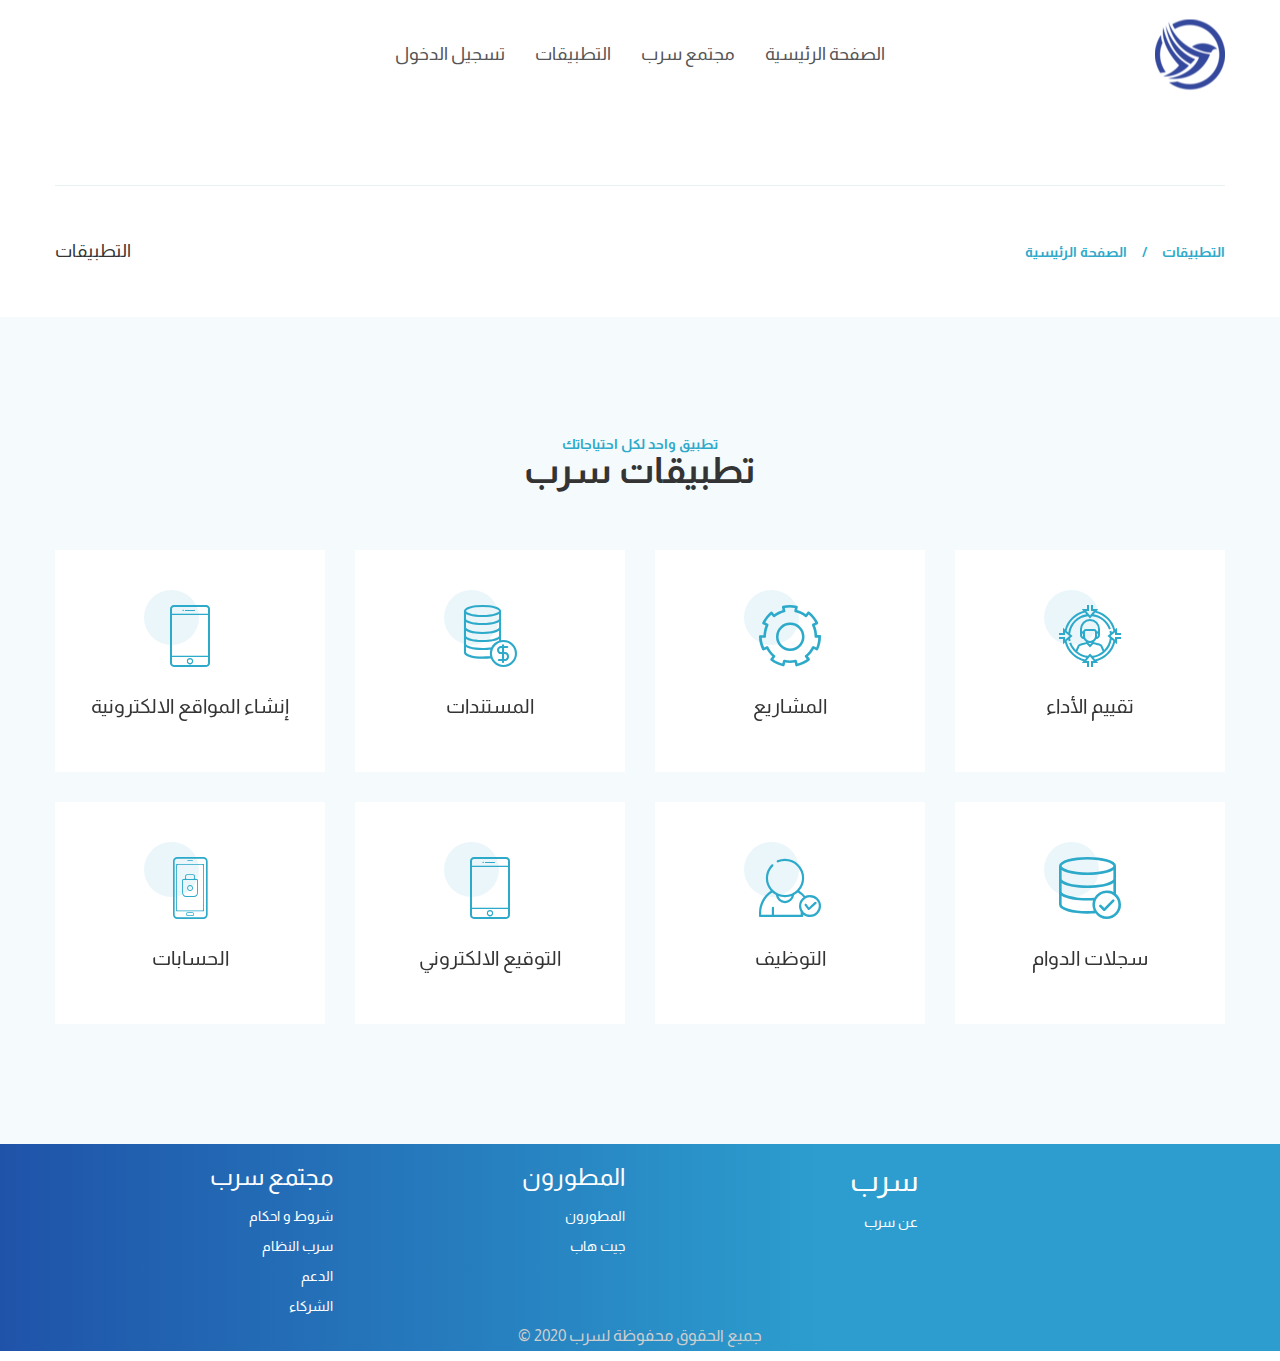
==== commit 0b3fefef: "UI bug fixes" ====
--- a/serp/apps.html
+++ b/serp/apps.html
@@ -32,7 +32,7 @@
             <div class="collapse navbar-collapse main-navigation mainmenu " id="main-nav-bar">
 
                 <ul class="nav navbar-nav navigation-box">
-                    <li class="current">
+                    <li class="">
                         <a href="">تسجيل الدخول</a>
 
                     </li>
--- a/serp/css/style.css
+++ b/serp/css/style.css
@@ -63,6 +63,10 @@
   line-height: 30px;
 }
 
+footer a, nav a{
+  color: white;
+}
+
 a:hover,
 a:visited,
 a:focus,
@@ -169,7 +173,6 @@
   text-transform: uppercase;
   color: #2DA9CA;
   font-size: 14px;
-  letter-spacing: .1em;
   font-weight: bold;
   display: block;
   line-height: 1em;
@@ -598,7 +601,6 @@
   font-weight: bold;
   line-height: 51px;
   font-weight: bold;
-  letter-spacing: .1em;
   display: inline-block;
   vertical-align: middle;
   color: #fff;
@@ -825,7 +827,6 @@
   font-size: 14px;
   text-transform: uppercase;
   font-weight: bold;
-  letter-spacing: .1em;
 }
 
 /**************************
@@ -901,7 +902,6 @@
   color: #2DA9CA;
   font-size: 14px;
   font-weight: bold;
-  letter-spacing: .1em;
   text-transform: uppercase;
 }
 .grow-style-one .grow-content h3 {
@@ -930,7 +930,6 @@
   text-align: center;
   font-size: 12px;
   font-weight: bold;
-  letter-spacing: 0.1em;
   line-height: 65px;
   text-transform: uppercase;
   color: #fff;
@@ -1282,7 +1281,6 @@
   font-weight: bold;
   font-size: 14px;
   text-transform: uppercase;
-  letter-spacing: .1em;
 }
 .inner-banner .thm-container .bradcumb span.sep {
   margin-left: 15px;
@@ -1390,7 +1388,6 @@
   line-height: 65px;
   color: #fff;
   font-weight: bold;
-  letter-spacing: .1em;
   text-transform: uppercase;
   background: #2DA9CA;
   font-size: 12px;
@@ -1568,7 +1565,6 @@
   text-transform: uppercase;
   font-size: 14px;
   font-weight: bold;
-  letter-spacing: .1em;
   display: inline-block;
 }
 .blog-details-page .single-blog-details-content .leave-comment .comment-form input,
@@ -1625,7 +1621,6 @@
   text-align: center;
   font-size: 12px;
   font-weight: bold;
-  letter-spacing: 0.1em;
   line-height: 65px;
   text-transform: uppercase;
   color: #fff;
@@ -1902,7 +1897,6 @@
   font-size: 14px;
   color: #FFFFFF;
   text-transform: uppercase;
-  letter-spacing: .1em;
   position: absolute;
   font-weight: 700;
   top: 50%;
@@ -2183,7 +2177,6 @@
   font-size: 14px;
   text-transform: uppercase;
   font-weight: bold;
-  letter-spacing: .1em;
 }
 
 .featured-tab-box .single-tab-title h3 {
@@ -2235,7 +2228,6 @@
   font-size: 14px;
   text-transform: uppercase;
   font-weight: bold;
-  letter-spacing: .1em;
 }
 
 .segment-tow ul{
